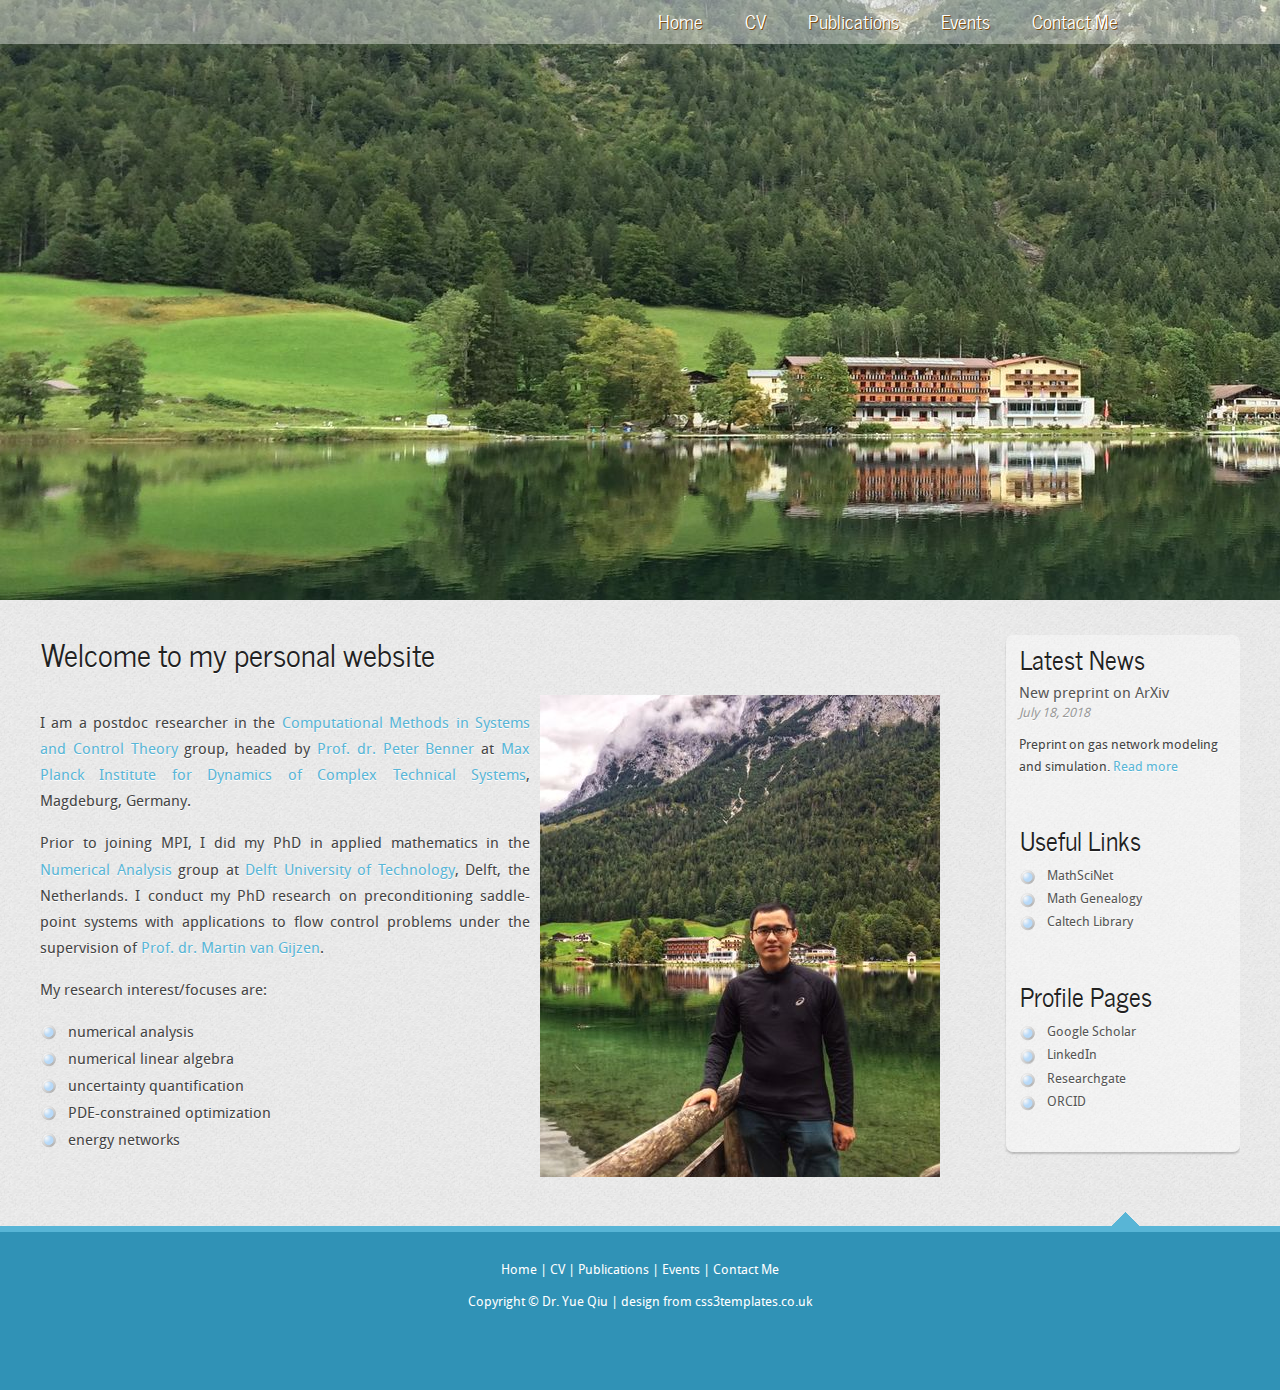
==== index.html @ 1cccb1a2 "update" ====
<!DOCTYPE HTML>
<html>

<!-- begin of header -->
<head>
  <title>Dr. Qiu's Homepage</title>
  <meta name="description" content="website description" />
  <meta name="keywords" content="website keywords, website keywords" />
  <meta http-equiv="content-type" content="text/html; charset=UTF-8" />
  <link rel="stylesheet" type="text/css" href="css/style.css" />
  <!-- modernizr enables HTML5 elements and feature detects -->
  <script type="text/javascript" src="js/modernizr-1.5.min.js"></script>
</head>

<!-- begin of body -->
<body>
  <div id="main">
    <header>
      <nav>
        <div id="menu_container">
          <ul class="sf-menu" id="nav">
            <li><a href="index.html">Home</a></li>
            <li><a href="cv.html">CV</a></li>
            <li><a href="pub.html">Publications</a></li>
            <li><a href="events.html">Events</a></li>
            <li><a href="contact.html">Contact Me</a></li>
          </ul>
        </div>
      </nav>	     
      
 <!-- the floating frame part -->     
	<div id="logo">
        <!--<div id="logo_text">
          <h1><a href="index.html">Dr. Yue Qiu</a></h1>
          <h2>Postdoc researcher of applied mathematics</h2>
        </div> -->
      </div> 
    </header>
    
    <!-- the sidebar -->
    <div id="site_content">
      <div id="sidebar_container">
        <div class="sidebar">
          <h3>Latest News</h3>
          <h4>New preprint on ArXiv</h4>
          <h5>July 18, 2018</h5>
          <p>Preprint on gas network modeling and simulation. <a href="https://arxiv.org/abs/1807.07142">Read more</a></p>
        </div>
        <div class="sidebar">
          <h3>Useful Links</h3>
          <ul>
            <li><a href="https://mathscinet.ams.org/mathscinet/">MathSciNet</a></li>
            <li><a href="https://genealogy.math.ndsu.nodak.edu/">Math Genealogy</a></li>
            <li><a href="https://www.library.caltech.edu/journal-title-abbreviations">Caltech Library</a></li>
          </ul>
        </div>
        <div class="sidebar">
          <h3>Profile Pages</h3>
          <ul>
            <li><a href="https://scholar.google.de/citations?user=QCjHDYQAAAAJ&hl=en">Google Scholar</a></li>
            <li><a href="https://www.linkedin.com/in/yueqiu/">LinkedIn</a></li>
            <li><a href="https://www.researchgate.net/profile/Yue_Qiu5">Researchgate</a></li>
            <li><a href="https://orcid.org/0000-0003-0360-0442">ORCID</a></li>
          </ul>
        </div>
      </div>
      
      <!-- the main body part -->
      <div class="content">
        <h1>Welcome to my personal website</h1>
        <!-- now begin my photo-->
        <p>
        <span class="right"><img src="images/me.jpg" alt=“Yue Qiu“ /></span>

        </p>
        
        <p ALIGN="justify">I am a postdoc researcher in the <a href="http://www.mpi-magdeburg.mpg.de/csc/">Computational Methods in Systems and Control Theory</a> group, headed by <a href="http://www.mpi-magdeburg.mpg.de/person/26532/16319">Prof. dr. Peter Benner</a> at <a href="http://www.mpi-magdeburg.mpg.de/2316/en">Max Planck Institute for Dynamics of Complex Technical Systems</a>, Magdeburg, Germany.</p>
        
        <p ALIGN="justify">Prior to joining MPI, I did my PhD in applied mathematics in the <a href="https://www.tudelft.nl/en/eemcs/the-faculty/departments/applied-mathematics/numerical-analysis/">Numerical Analysis</a> group at <a href="https://www.tudelft.nl/en/">Delft University of Technology</a>, Delft, the Netherlands. I conduct my PhD research on preconditioning saddle-point systems with applications to flow control problems under the supervision of <a href="http://ta.twi.tudelft.nl/nw/users/gijzen/">Prof. dr. Martin van Gijzen</a>. </p>
        

        <p>My research interest/focuses are:</p>
        <ul>
          <li>numerical analysis</li>
          <li>numerical linear algebra</li>
          <li>uncertainty quantification</li>
          <li>PDE-constrained optimization</li>
          <li>energy networks</li>
        </ul>

		
        </div>
    </div>
    <div id="scroll">
      <a title="Scroll to the top" class="top" href="#"><img src="images/top.png" alt="top" /></a>
    </div>
    <footer>
      <!--<p><img src="images/twitter.png" alt="twitter" />&nbsp;<img src="images/facebook.png" alt="facebook" />&nbsp;<img src="images/rss.png" alt="rss" /></p>-->
      <p><a href="index.html">Home</a> | <a href=“cv.html">CV</a> | <a href="pub.html">Publications</a> | <a href="events.html">Events</a> | <a href="contact.html">Contact Me</a></p>
      <p>Copyright &copy; Dr. Yue Qiu | <a href="http://www.css3templates.co.uk">design from css3templates.co.uk</a></p>
    </footer>
  </div>
  <!-- javascript at the bottom for fast page loading -->
  <script type="text/javascript" src="js/jquery.js"></script>
  <script type="text/javascript" src="js/jquery.easing-sooper.js"></script>
  <script type="text/javascript" src="js/jquery.sooperfish.js"></script>
  <script type="text/javascript">
    $(document).ready(function() {
      $('ul.sf-menu').sooperfish();
      $('.top').click(function() {$('html, body').animate({scrollTop:0}, 'fast'); return false;});
    });
  </script>
</body>
</html>
---- css/style.css ----
@font-face { 
  font-family: Droid Sans; 
    src: url('../fonts/DroidSans-webfont.eot'); 
    src: local("Droid Sans"), url('../fonts/DroidSans-webfont.woff'); 
} 

@font-face { 
  font-family: News Cycle; 
    src: url('../fonts/NewsCycle-Regular.eot'); 
    src: local("News Cycle"), url('../fonts/NewsCycle-Regular.ttf'); 
} 

html { 
  height: 100%;
}

* { 
  margin: 0;
  padding: 0;
}

/* tell the browser to render HTML 5 elements as block */
article, aside, figure, footer, header, hgroup, nav, section { 
  display:block;
}

body { 
  font: normal .80em 'Droid Sans', arial, sans-serif;
  background: #F9F9F9;
  color: #444;
}

p { 
  padding: 0 0 16px 0;
  line-height: 1.7em;
}

img { 
  border: 0;
}

h1, h2, h3, h4, h5, h6 { 
  color: #362C20;
  letter-spacing: 0em;
  padding: 0 0 5px 0;
}

h1, h2, h3 { 
  font: normal 140% 'News Cycle', arial;
  margin: 0 0 15px 0;
  padding: 15px 0 5px 0;
  color: #222;
}

h2 { 
  font-size: 160%;
  padding: 9px 0 5px 0;
}

h3 { 
  font-size: 140%;
  padding: 5px 0 0 0;
}

h4, h6 { 
  color: #555;
  padding: 0 0 5px 0;
  font: normal 120% 'Droid Sans', arial, sans-serif;
}

h5, h6 { 
  color: #999;
  font: italic 100% 'Droid Sans', arial;
  padding: 0 0 15px 0;
}

h6 { 
  font: normal 100% 'Droid Sans', arial;
}

a, a:hover { 
  outline: none;
  text-decoration: none;
  color: #58B5D6;
}

a:hover { 
  text-decoration: underline;
}

blockquote { 
  margin: 20px 0; 
  padding: 10px 20px 0 20px;
  border: 1px solid #E5E5DB;
  background: #FFF;
}

ul { 
  margin: 2px 0 22px 17px;
}

ul li { 
  list-style-type: circle;
  margin: 0 0 6px 0; 
  padding: 0 0 4px 5px;
  line-height: 2.5em;
}

ol { 
  margin: 8px 0 22px 20px;
}

ol li { 
  margin: 0 0 11px 0;
}

.left { 
  float: left;
  width: auto;
  margin-right: 10px;
}

.right { 
  float: right; 
  width: auto;
  margin-left: 10px;
}

.center { 
  display: block;
  text-align: center;
  margin: 20px auto;
}

#main, #container, #logo, #site_content, footer { 
  margin-left: auto; 
  margin-right: auto;
}

#main {
  background: #EEEEEE url(../images/light.png);
}


header { 
  background: #444 url(../images/logo.jpg) no-repeat;
  height: 600px;
}

#logo { 
  width: 1000px;
  height: 180px;
  background: transparent;
  color: #888;
  padding: 40px 0 0 0;  
}

#logo #logo_text { 
  width: 330px;
  border-radius: 7px;
  -moz-border-radius: 7px;
  -webkit-border: 7px;
  background: transparent url(../images/menubar.png);
  left: 0;
  padding: 10px 20px 20px 20px;
}

#logo h1, #logo h2 { 
  font: normal 250% 'News Cycle', arial, sans-serif;
  border-bottom: 0;
  text-transform: none;
  margin: 0;
}

#logo_text h1, #logo_text h1 a, #logo_text h1 a:hover { 
  padding: 0;
  color: #3092B6;
  text-decoration: none;
}

#logo_text h1 a .logo_colour { 
  color: #09D4FF;
}

#logo_text a:hover .logo_colour { 
  color: #3092B6;
}

#logo_text h2 { 
  font-size: 140%;
  padding: 0 0 0 0;
  color: #3480FA;
}

nav { 
  height: 44px;
  margin: 0 auto 0 auto;
  color: #fef4e9;
  background: transparent url(../images/menubar.png);
} 

#menu_container { 
  width: 1000px;
  margin: 0 auto 0 auto;
}

#site_content { 
  width: 1200px;
  overflow: hidden;
  margin: 0px auto 0 auto;
  padding: 15px 0 25px 0;
  text-shadow: 0 1px #FFF;
} 

#sidebar_container { 
  float: right;
  width: 234px;
  margin-top: 20px;
  background: transparent url(../images/menubar.png); 
  border-radius: 7px 7px 7px 7px;
  -moz-border-radius: 7px 7px 7px 7px;
  -webkit-border: 7px 7px 7px 7px;  
  -webkit-box-shadow: rgba(0, 0, 0, 0.2) 0px 2px 2px;
  -moz-box-shadow: rgba(0, 0, 0, 0.2) 0px 2px 2px;
  box-shadow: rgba(0, 0, 0, 0.2) 0px 2px 2px;  
}

.sidebar { 
  width: 200px;
  margin: 0 0 16px 0;
  padding: 0 15px 5px 13px;
}
  
.sidebar h3, .content h1 { 
  padding: 0 15px 20px 0;
  font: 200% 'News Cycle', arial, sans-serif;
  text-shadow:  #FFF 0 1px;
  margin: 0 1px;
}

.sidebar h3 { 
  padding: 4px 15px 9px 0;
  font: 200% 'News Cycle', arial, sans-serif;
}

.sidebar ul { 
  margin: 0 0 15px 0;
} 

.sidebar li a, .sidebar li a:hover { 
  color: #555;
  text-decoration: none;
} 

.sidebar li a:hover { 
  text-decoration: underline;
} 

.sidebar_item, .content_item { 
  padding: 15px 0;
}

.content { 
  text-align: left;
  width: 900px;
  margin: 0 0 15px 0;
  float: left;
  font-size: 120%;
  padding: 14px 0 0 0;
}
  
.content ul { 
  margin: 2px 0 22px 0px;
}

.content ul li, .sidebar ul li { 
  list-style-type: none;
  background: url(../images/bullet.png) no-repeat;
  margin: 0 0 0 0; 
  padding: 0 0 4px 28px;
  line-height: 1.5em;
}

footer { 
  font: 100% 'Droid Sans', arial, sans-serif;
  height: 125px;
  padding: 28px 0 5px 0;
  text-align: center; 
  background: #3092B6;
  color: #FFF;
  margin: 0;
  border-top: 6px solid #58B5D6;
}

footer p { 
  line-height: 1.7em;
  padding: 0 0 10px 0;
}

footer a { 
  color: #FFF;
  text-decoration: none;
}

footer a:hover { 
  color: #FFF;
  text-decoration: underline;
}

.form_settings { 
  margin: 15px 0 0 0;
}

.form_settings p { 
  padding: 0 0 4px 0;
}

.form_settings span { 
  float: left; 
  width: 200px; 
  text-align: left;
}
  
.form_settings input, .form_settings textarea { 
  padding: 5px; 
  width: 299px; 
  font: 100% 'Droid Sans', arial; 
  border: 1px solid #E5E5DB; 
  background: #FFF; 
  color: #47433F;
  border-radius: 7px 7px 7px 7px;
  -moz-border-radius: 7px 7px 7px 7px;
  -webkit-border: 7px 7px 7px 7px;  
}
  
.form_settings .submit { 
  font: 100% 'Droid Sans', arial; 
  border: 0; 
  width: 99px; 
  margin: 0 0 0 212px; 
  height: 33px;
  padding: 2px 0 3px 0;
  cursor: pointer; 
  background: #3092B6;
  color: #FFF;
  border-radius: 7px 7px 7px 7px;
  -moz-border-radius: 7px 7px 7px 7px;
  -webkit-border: 7px 7px 7px 7px;  
}

.form_settings textarea, .form_settings select { 
  font: 100% 'Droid Sans', arial; 
  width: 299px;
}

.form_settings select { 
  width: 310px;
}

.form_settings .checkbox { 
  margin: 4px 0; 
  padding: 0; 
  width: 14px;
  border: 0;
  background: none;
}

.separator { 
  width: 100%;
  height: 0;
  border-top: 1px solid #D9D5CF;
  border-bottom: 1px solid #FFF;
  margin: 0 0 20px 0;
}
  
table { 
  margin: 10px 0 30px 0;
}

table tr th, table tr td { 
  background: #555;
  color: #FFF;
  padding: 7px 4px;
  text-align: left;
  text-shadow: none;
}
  
table tr td { 
  background: #DDD;
  color: #47433F;
  border-top: 1px solid #FFF;
}

/* scroll to top */
#scroll { 
  position: relative; 
  width: 1000px;
  margin: 0 auto;
  bottom: 15px; 
  right: 0;
  background: red;
  padding: 0;
}
  
#scroll a { 
  float: right;
  margin: 0 0 0 0; 
  padding: 0 0 0 0;
}
  
#scroll a img { 
  float: right;
  padding: 0 0 0 0;
  margin: 0;
}





/**
Stylesheet for SooperFish by www.SooperThemes.com
Author: Jurriaan Roelofs
**/

/* Configuration of menu width */
html body ul.sf-menu ul,html body ul.sf-menu ul li { 
  width: 220px;
}

html body ul.sf-menu ul ul { 
  margin: 0 0 0 220px;
}

/* Framework for proper showing/hiding/positioning */
ul.sf-menu,ul.sf-menu * { 
  margin: 0;
  padding: 0;
}

ul.sf-menu { 
  display: block;
  position: relative;
}
  
ul.sf-menu li { 
  display: block;
  list-style: none;
  float: left;
  position: relative;
}
  
ul.sf-menu li:hover { 
  visibility: inherit; /* fixes IE7 'sticky bug' */ 
}

ul.sf-menu a { 
  display: block;
  position: relative;
}
  
ul.sf-menu ul { 
  position: absolute;
  left: 0;
  width: 150px; 
  top: auto;
  left: -999999px;
}
  
ul.sf-menu ul a { 
  zoom: 1; /* IE6/7 fix */ 
}

ul.sf-menu ul li { 
  float: left; /* Must always be floated otherwise there will be a rogue 1px margin-bottom in IE6/7 */
  width: 150px;
}
  
ul.sf-menu ul ul { 
  top: 0;
  margin: 0 0 0 150px;
}

ul.sf-menu li:hover ul,ul.sf-menu li:focus ul,ul.sf-menu li.sf-hover ul, 
ul.sf-menu ul li:hover ul,ul.sf-menu ul li:focus ul,ul.sf-menu ul li.sf-hover ul,
ul.sf-menu ul ul li:hover ul,ul.sf-menu ul ul li:focus ul,ul.sf-menu ul ul li.sf-hover ul,
ul.sf-menu ul ul ul li:hover ul,ul.sf-menu ul ul ul li:focus ul,ul.sf-menu ul ul ul li.sf-hover ul { 
  left: auto;
}
  
ul.sf-menu li:hover ul ul,ul.sf-menu li:focus ul ul,ul.sf-menu li.sf-hover ul ul,
ul.sf-menu ul li:hover ul ul,ul.sf-menu ul li:focus ul ul,ul.sf-menu ul li.sf-hover ul ul,
ul.sf-menu ul ul li:hover ul ul,ul.sf-menu ul ul li:focus ul ul,ul.sf-menu ul ul li.sf-hover ul ul,
ul.sf-menu ul ul ul li:hover ul ul,ul.sf-menu ul ul ul li:focus ul ul,ul.sf-menu ul ul ul li.sf-hover ul ul { 
  left: -999999px;
}

/* autoArrows CSS */
span.sf-arrow { 
  width: 7px;
  height: 7px;
  position: absolute;
  top: 20px;
  right: 5px;
  display: block;
  background: url(../images/arrows-white.png) no-repeat 0 0;
  overflow: hidden; /* making sure IE6 doesn't overflow and expand the box */
  font-size: 1px;
}

ul ul span.sf-arrow { 
  right: 10;
  top: 20px;
  background-position: 0 100%;
}

/* Theming the menu */
ul#nav { 
  float: right;
}

ul#nav ul { 
  background: #58B5D6;
  margin-top: 5px;
  padding-bottom: 15px;
}

ul#nav li a { 
  padding:5px 20px 6px 20px;
  font: 150% 'News Cycle', arial, sans-serif;
  text-shadow: 1px 1px #7E4D0E;
  text-decoration: none;
  color:#FFF;
  margin-right: 2px;
}

ul#nav li a:hover,ul#nav li a:focus { 
  color: #FFF;
  text-decoration: underline;
}
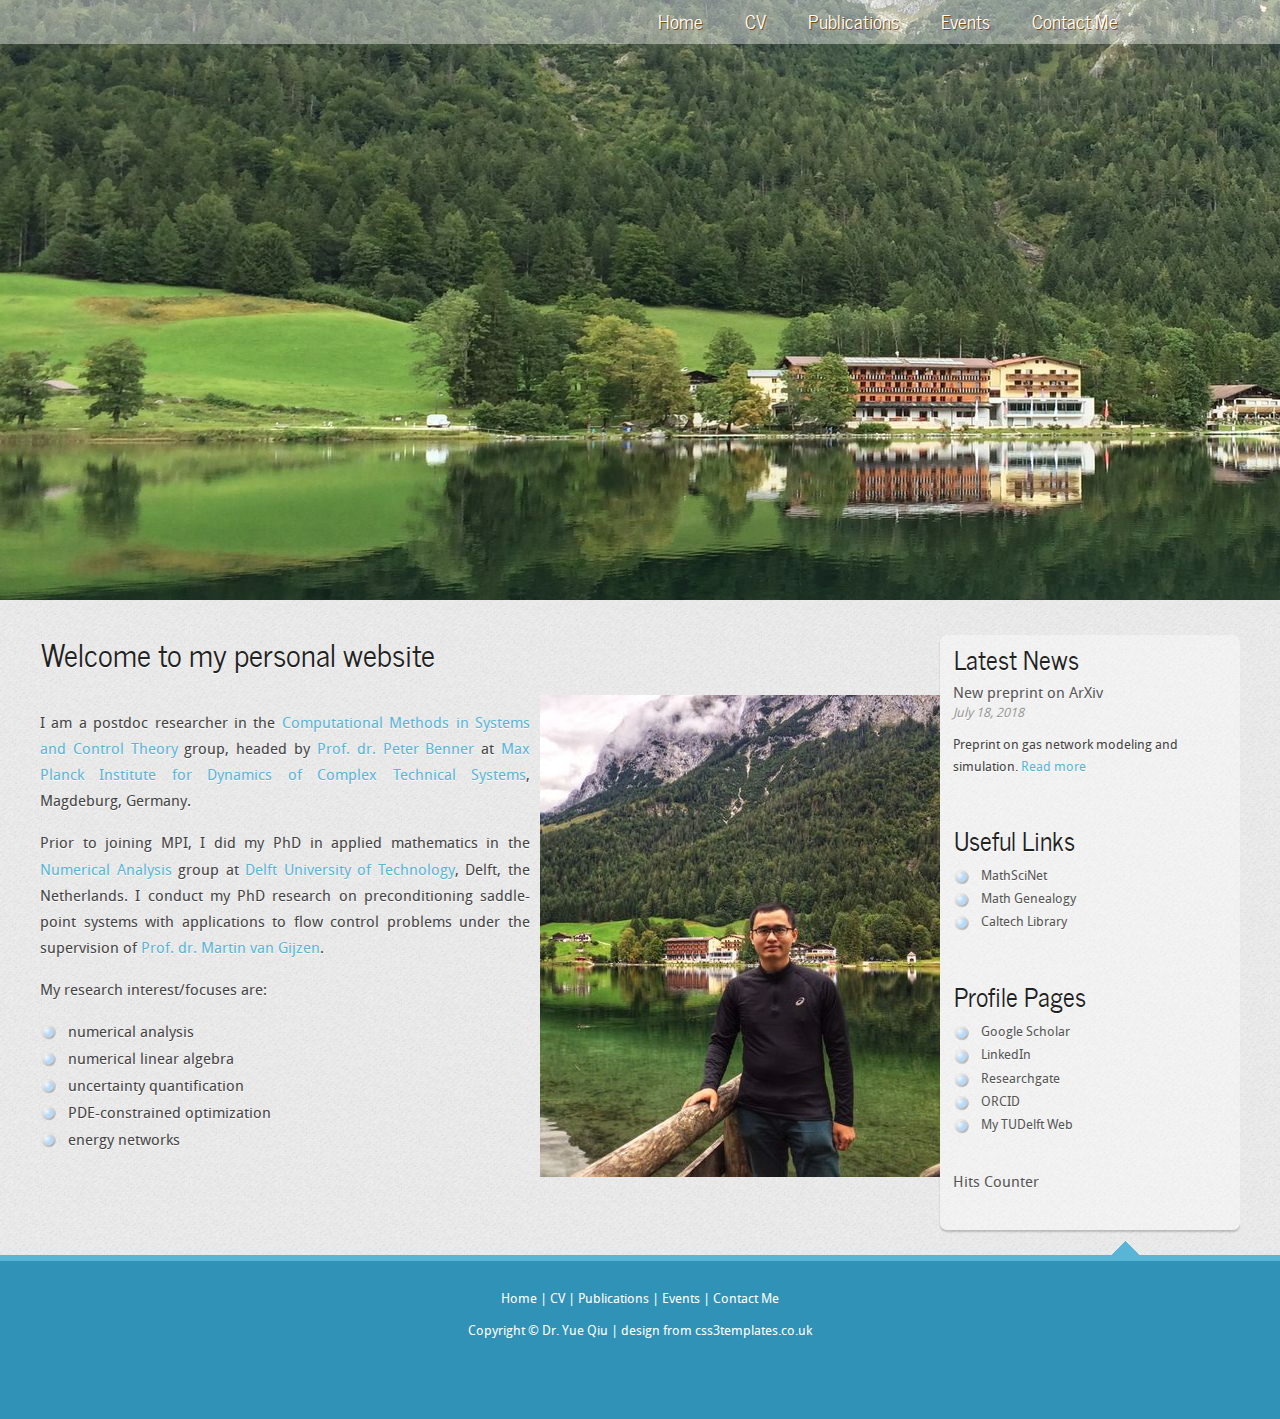
==== commit 9a5f5f71: "update" ====
--- a/index.html
+++ b/index.html
@@ -61,7 +61,17 @@
             <li><a href="https://www.linkedin.com/in/yueqiu/">LinkedIn</a></li>
             <li><a href="https://www.researchgate.net/profile/Yue_Qiu5">Researchgate</a></li>
             <li><a href="https://orcid.org/0000-0003-0360-0442">ORCID</a></li>
+            <li><a href="http://ta.twi.tudelft.nl/nw/users/yueqiu/index.html">My TUDelft Web</a></li>
           </ul>
+          </div>
+          <div class="sidebar">
+          <h4>Hits Counter</h4>
+            <!-- BEGIN: Powered by Supercounters.com -->
+                <center><script type="text/javascript" src="//widget.supercounters.com/ssl/flag.js"></script><script type="text/javascript">sc_flag(1510854,"FFFFFF","000000","cccccc",3,12,0,0)</script><br><noscript><a href="http://www.supercounters.com/flagcounter">Free Flag Counter</a></noscript>
+                </center>
+            <!-- END: Powered by Supercounters.com -->
+
+
         </div>
       </div>
       
--- a/css/style.css
+++ b/css/style.css
@@ -214,7 +214,7 @@
 
 #sidebar_container { 
   float: right;
-  width: 234px;
+  width: 300px;
   margin-top: 20px;
   background: transparent url(../images/menubar.png); 
   border-radius: 7px 7px 7px 7px;
@@ -226,7 +226,7 @@
 }
 
 .sidebar { 
-  width: 200px;
+  width: 280px;
   margin: 0 0 16px 0;
   padding: 0 15px 5px 13px;
 }
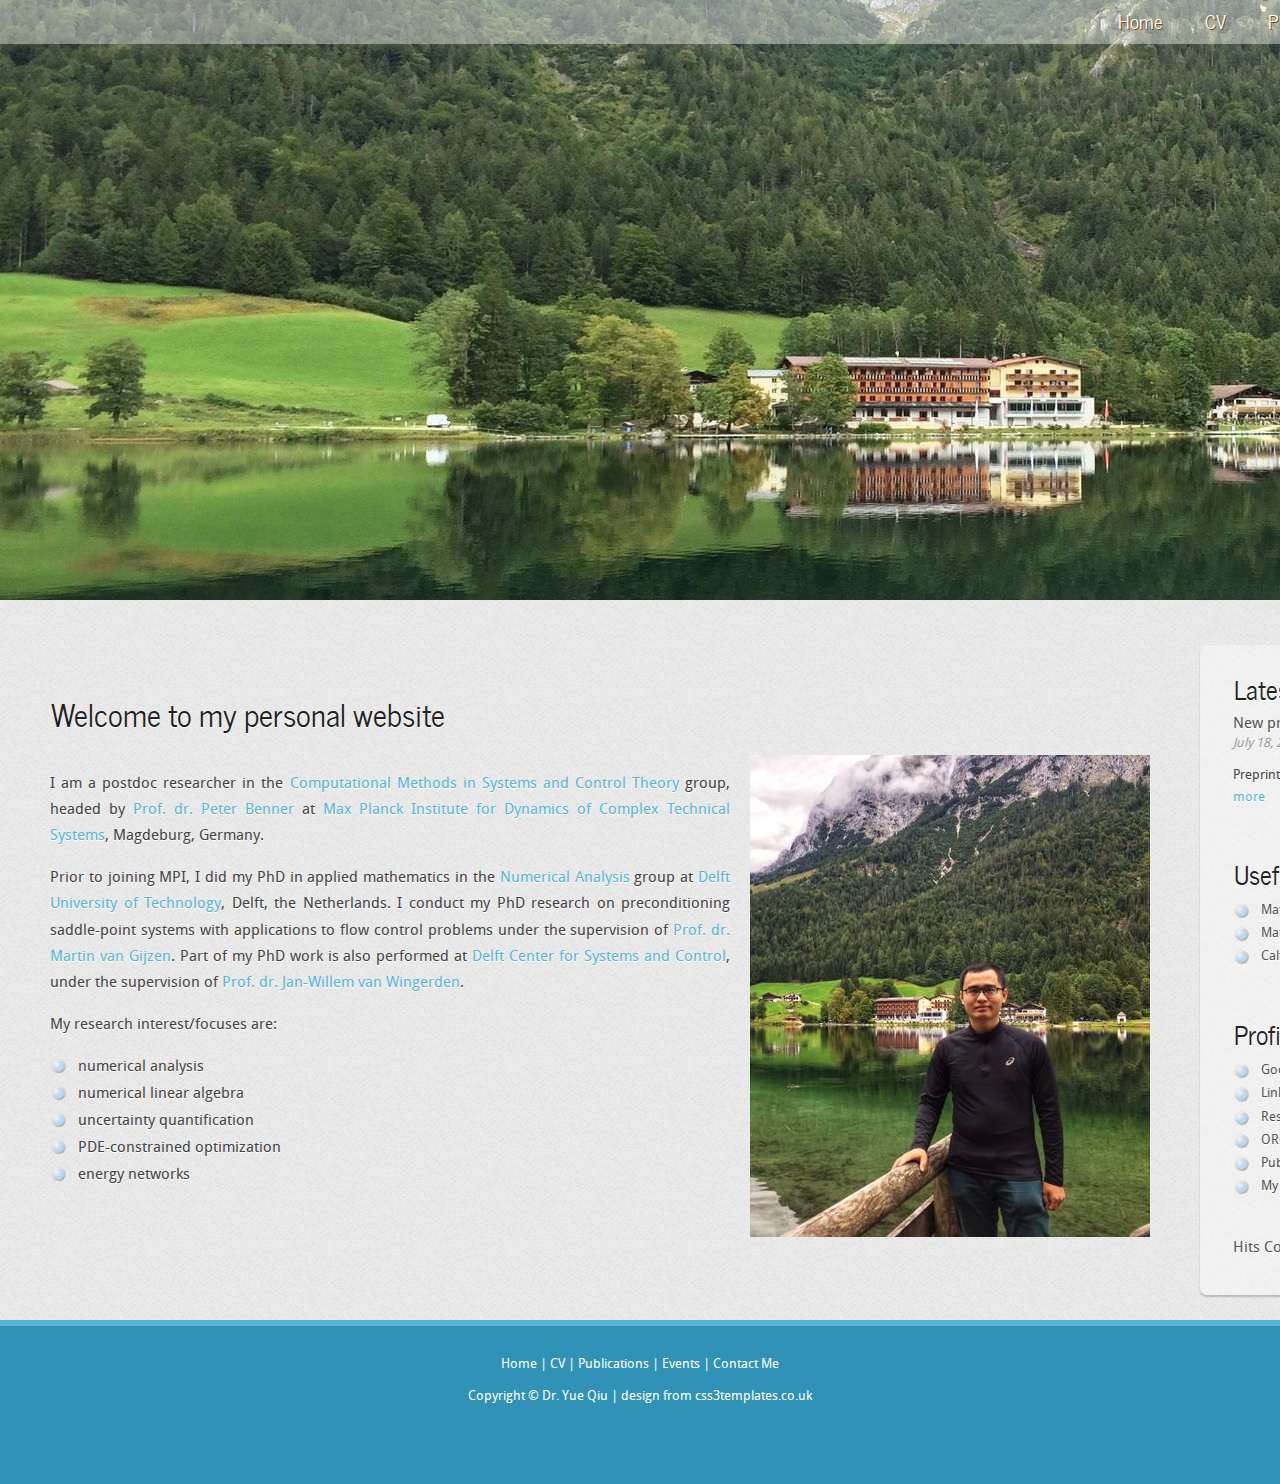
==== commit 09b5eef4: "update" ====
--- a/index.html
+++ b/index.html
@@ -61,6 +61,7 @@
             <li><a href="https://www.linkedin.com/in/yueqiu/">LinkedIn</a></li>
             <li><a href="https://www.researchgate.net/profile/Yue_Qiu5">Researchgate</a></li>
             <li><a href="https://orcid.org/0000-0003-0360-0442">ORCID</a></li>
+			<li><a href="https://publons.com/a/1381563/">Publons</a></li>
             <li><a href="http://ta.twi.tudelft.nl/nw/users/yueqiu/index.html">My TUDelft Web</a></li>
           </ul>
           </div>
@@ -86,7 +87,8 @@
         
         <p ALIGN="justify">I am a postdoc researcher in the <a href="http://www.mpi-magdeburg.mpg.de/csc/">Computational Methods in Systems and Control Theory</a> group, headed by <a href="http://www.mpi-magdeburg.mpg.de/person/26532/16319">Prof. dr. Peter Benner</a> at <a href="http://www.mpi-magdeburg.mpg.de/2316/en">Max Planck Institute for Dynamics of Complex Technical Systems</a>, Magdeburg, Germany.</p>
         
-        <p ALIGN="justify">Prior to joining MPI, I did my PhD in applied mathematics in the <a href="https://www.tudelft.nl/en/eemcs/the-faculty/departments/applied-mathematics/numerical-analysis/">Numerical Analysis</a> group at <a href="https://www.tudelft.nl/en/">Delft University of Technology</a>, Delft, the Netherlands. I conduct my PhD research on preconditioning saddle-point systems with applications to flow control problems under the supervision of <a href="http://ta.twi.tudelft.nl/nw/users/gijzen/">Prof. dr. Martin van Gijzen</a>. </p>
+        <p ALIGN="justify">Prior to joining MPI, I did my PhD in applied mathematics in the <a href="https://www.tudelft.nl/en/eemcs/the-faculty/departments/applied-mathematics/numerical-analysis/">Numerical Analysis</a> group at <a href="https://www.tudelft.nl/en/">Delft University of Technology</a>, Delft, the Netherlands. I conduct my PhD research on preconditioning saddle-point systems with applications to flow control problems under the supervision of <a
+            href="http://ta.twi.tudelft.nl/nw/users/gijzen/">Prof. dr. Martin van Gijzen</a>. Part of my PhD work is also performed at <a href="https://www.tudelft.nl/en/3me/departments/delft-center-for-systems-and-control/">Delft Center for Systems and Control</a>, under the supervision of <a href="http://www.dcsc.tudelft.nl/~jwvanwingerden/index.shtml">Prof. dr. Jan-Willem van Wingerden</a>.</p>
         
 
         <p>My research interest/focuses are:</p>
--- a/css/style.css
+++ b/css/style.css
@@ -117,13 +117,13 @@
 .left { 
   float: left;
   width: auto;
-  margin-right: 10px;
+  margin-right: 20px;
 }
 
 .right { 
   float: right; 
   width: auto;
-  margin-left: 10px;
+  margin-left: 20px;
 }
 
 .center { 
@@ -143,12 +143,12 @@
 
 
 header { 
-  background: #444 url(../images/logo.jpg) no-repeat;
+  background: #444 url(../images/logo.jpg) repeat /*no-repeat*/;
   height: 600px;
 }
 
 #logo { 
-  width: 1000px;
+  width: 1600px;
   height: 180px;
   background: transparent;
   color: #888;
@@ -200,21 +200,21 @@
 } 
 
 #menu_container { 
-  width: 1000px;
+  width: 1600px;
   margin: 0 auto 0 auto;
 }
 
 #site_content { 
-  width: 1200px;
+  width: 1600px;
   overflow: hidden;
-  margin: 0px auto 0 auto;
+  margin: 10px auto 0 auto;
   padding: 15px 0 25px 0;
   text-shadow: 0 1px #FFF;
 } 
 
 #sidebar_container { 
   float: right;
-  width: 300px;
+  width: 400px;
   margin-top: 20px;
   background: transparent url(../images/menubar.png); 
   border-radius: 7px 7px 7px 7px;
@@ -226,8 +226,8 @@
 }
 
 .sidebar { 
-  width: 280px;
-  margin: 0 0 16px 0;
+  width: 350px;
+  margin: 20px 0 16px 20px;
   padding: 0 15px 5px 13px;
 }
   
@@ -262,8 +262,8 @@
 
 .content { 
   text-align: left;
-  width: 900px;
-  margin: 0 0 15px 0;
+  width: 1100px;
+  margin: 50px 0 15px 50px;
   float: left;
   font-size: 120%;
   padding: 14px 0 0 0;
@@ -394,7 +394,7 @@
 /* scroll to top */
 #scroll { 
   position: relative; 
-  width: 1000px;
+  width: 1600px;
   margin: 0 auto;
   bottom: 15px; 
   right: 0;
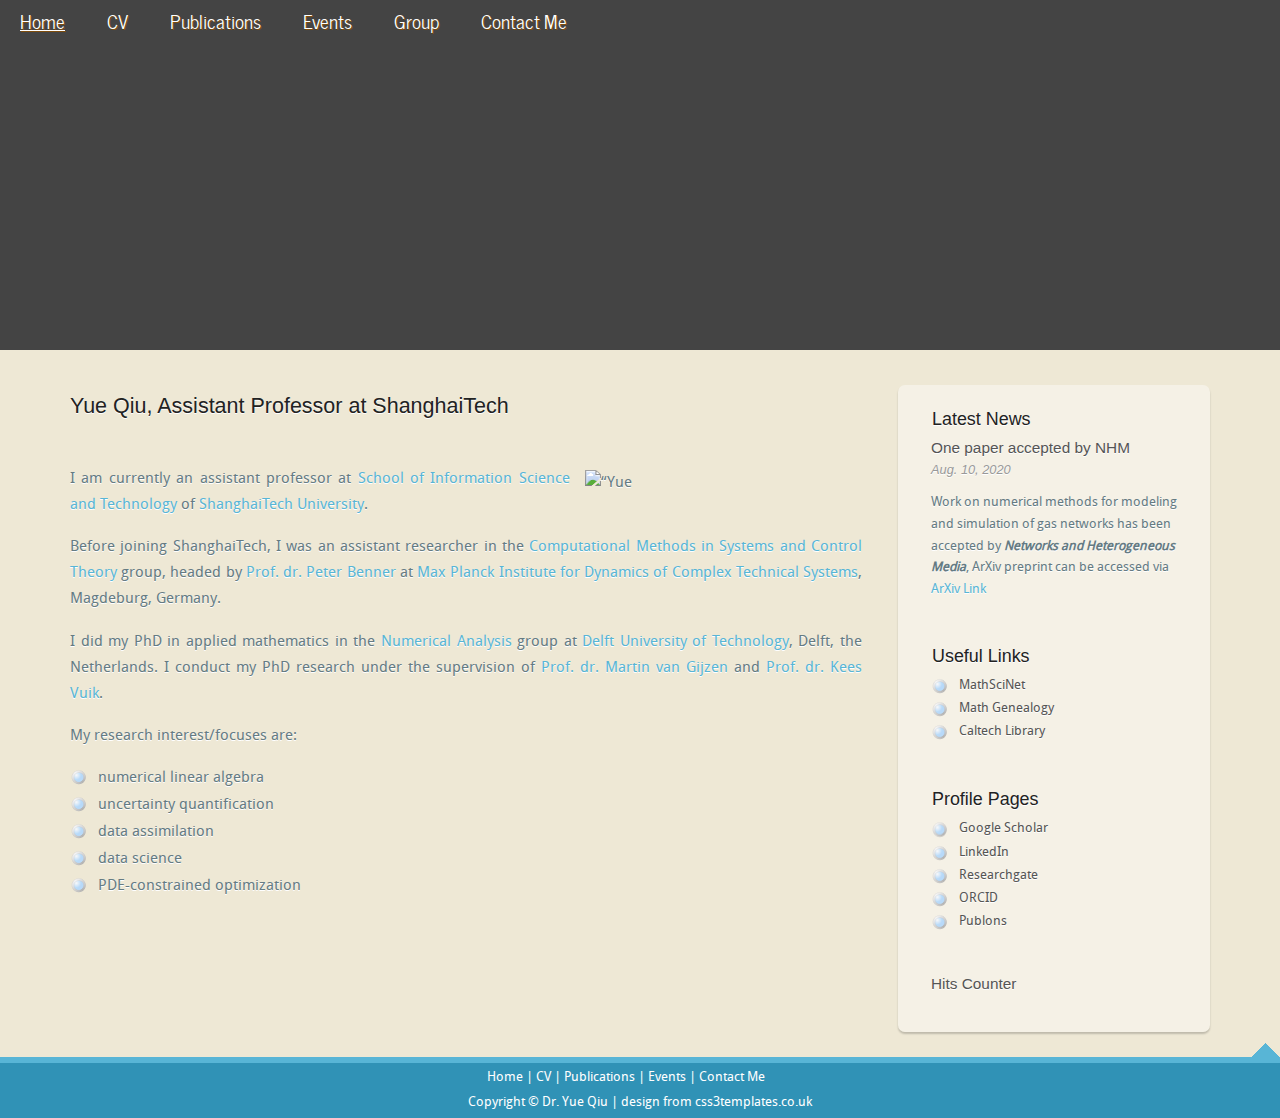
==== commit 18760574: "update" ====
--- a/index.html
+++ b/index.html
@@ -23,6 +23,7 @@
             <li><a href="cv.html">CV</a></li>
             <li><a href="pub.html">Publications</a></li>
             <li><a href="events.html">Events</a></li>
+            <li><a href="group.html">Group</a></li>
             <li><a href="contact.html">Contact Me</a></li>
           </ul>
         </div>
@@ -32,19 +33,19 @@
 	<div id="logo">
         <!--<div id="logo_text">
           <h1><a href="index.html">Dr. Yue Qiu</a></h1>
-          <h2>Postdoc researcher of applied mathematics</h2>
+          <h2>Assistant Professor at ShanghaiTech</h2>
         </div> -->
       </div> 
     </header>
     
     <!-- the sidebar -->
-    <div id="site_content">
+    <div id="site_content" >
       <div id="sidebar_container">
-        <div class="sidebar">
+        <div class="sidebar" >
           <h3>Latest News</h3>
-          <h4>New preprint on ArXiv</h4>
-          <h5>July 18, 2018</h5>
-          <p>Preprint on gas network modeling and simulation. <a href="https://arxiv.org/abs/1807.07142">Read more</a></p>
+          <h4>One paper accepted by NHM</h4>
+          <h5>Aug. 10, 2020</h5>
+          <p>Work on numerical methods for modeling and simulation of gas networks has been accepted by <i><b>Networks and Heterogeneous Media</i></b>, ArXiv preprint can be accessed via <a href='https://arxiv.org/abs/1807.07142'>ArXiv Link</a></p>
         </div>
         <div class="sidebar">
           <h3>Useful Links</h3>
@@ -61,43 +62,47 @@
             <li><a href="https://www.linkedin.com/in/yueqiu/">LinkedIn</a></li>
             <li><a href="https://www.researchgate.net/profile/Yue_Qiu5">Researchgate</a></li>
             <li><a href="https://orcid.org/0000-0003-0360-0442">ORCID</a></li>
-			<li><a href="https://publons.com/a/1381563/">Publons</a></li>
-            <li><a href="http://ta.twi.tudelft.nl/nw/users/yueqiu/index.html">My TUDelft Web</a></li>
+			<li><a href="https://publons.com/a/1381563/">Publons</a></li> 
           </ul>
           </div>
           <div class="sidebar">
           <h4>Hits Counter</h4>
             <!-- BEGIN: Powered by Supercounters.com -->
-                <center><script type="text/javascript" src="//widget.supercounters.com/ssl/flag.js"></script><script type="text/javascript">sc_flag(1510854,"FFFFFF","000000","cccccc",3,12,0,0)</script><br><noscript><a href="http://www.supercounters.com/flagcounter">Free Flag Counter</a></noscript>
-                </center>
-            <!-- END: Powered by Supercounters.com -->
-
-
+<center><script type="text/javascript" src="//widget.supercounters.com/ssl/flag.js"></script><script type="text/javascript">sc_flag(1512753,"FFFFFF","000000","cccccc",2,10,0,0)</script><br><noscript><a href="http://www.supercounters.com/flagcounter">Free Flag Counter</a></noscript>
+</center>
+<!-- END: Powered by Supercounters.com -->
         </div>
       </div>
       
       <!-- the main body part -->
-      <div class="content">
-        <h1>Welcome to my personal website</h1>
+      <div class="content" style="margin-top:0px">
+        <h3>Yue Qiu, Assistant Professor at ShanghaiTech</h3>
         <!-- now begin my photo-->
+        <p></p>
+        
         <p>
-        <span class="right"><img src="images/me.jpg" alt=“Yue Qiu“ /></span>
-
+        <span class="right"><img src="images/yueqiu_2.png" style="margin-top:20px" alt=“Yue Qiu“ /></span>
         </p>
         
-        <p ALIGN="justify">I am a postdoc researcher in the <a href="http://www.mpi-magdeburg.mpg.de/csc/">Computational Methods in Systems and Control Theory</a> group, headed by <a href="http://www.mpi-magdeburg.mpg.de/person/26532/16319">Prof. dr. Peter Benner</a> at <a href="http://www.mpi-magdeburg.mpg.de/2316/en">Max Planck Institute for Dynamics of Complex Technical Systems</a>, Magdeburg, Germany.</p>
+        <p align = 'justify'> 
+        I am currently an assistant professor at <a href='https://sist.shanghaitech.edu.cn/sist_en/'>School of Information Science and Technology</a> of <a href='https://www.shanghaitech.edu.cn/eng/'>ShanghaiTech University</a>. </p>
         
-        <p ALIGN="justify">Prior to joining MPI, I did my PhD in applied mathematics in the <a href="https://www.tudelft.nl/en/eemcs/the-faculty/departments/applied-mathematics/numerical-analysis/">Numerical Analysis</a> group at <a href="https://www.tudelft.nl/en/">Delft University of Technology</a>, Delft, the Netherlands. I conduct my PhD research on preconditioning saddle-point systems with applications to flow control problems under the supervision of <a
-            href="http://ta.twi.tudelft.nl/nw/users/gijzen/">Prof. dr. Martin van Gijzen</a>. Part of my PhD work is also performed at <a href="https://www.tudelft.nl/en/3me/departments/delft-center-for-systems-and-control/">Delft Center for Systems and Control</a>, under the supervision of <a href="http://www.dcsc.tudelft.nl/~jwvanwingerden/index.shtml">Prof. dr. Jan-Willem van Wingerden</a>.</p>
+        <p align = 'justify'> 
+        Before joining ShanghaiTech, I was an assistant researcher in the <a href="http://www.mpi-magdeburg.mpg.de/csc/">Computational Methods in Systems and Control Theory</a> group, headed by <a href="http://www.mpi-magdeburg.mpg.de/person/26532/16319">Prof. dr. Peter Benner</a> at <a href="http://www.mpi-magdeburg.mpg.de/2316/en">Max Planck Institute for Dynamics of Complex Technical Systems</a>, Magdeburg, Germany.</p>
+        
+        
+        
+        <p ALIGN="justify">I did my PhD in applied mathematics in the <a href="https://www.tudelft.nl/en/eemcs/the-faculty/departments/applied-mathematics/numerical-analysis/">Numerical Analysis</a> group at <a href="https://www.tudelft.nl/en/">Delft University of Technology</a>, Delft, the Netherlands. I conduct my PhD research under the supervision of <a
+           href="http://ta.twi.tudelft.nl/nw/users/gijzen/">Prof. dr. Martin van Gijzen</a> and <a href='http://ta.twi.tudelft.nl/users/vuik/Welcome.html'>Prof. dr. Kees Vuik</a>.</p>
         
 
         <p>My research interest/focuses are:</p>
         <ul>
-          <li>numerical analysis</li>
           <li>numerical linear algebra</li>
           <li>uncertainty quantification</li>
+          <li>data assimilation </li>
+          <li>data science</li>
           <li>PDE-constrained optimization</li>
-          <li>energy networks</li>
         </ul>
 
 		
--- a/css/style.css
+++ b/css/style.css
@@ -10,6 +10,12 @@
     src: local("News Cycle"), url('../fonts/NewsCycle-Regular.ttf'); 
 } 
 
+@font-face { 
+  font-family: DejaVuSana Mono; 
+    src: url('../fonts/DejaVuSansMono.ttf'); 
+    src: local("DejaVuSana Mono"), url('../fonts/DejaVuSansMono.ttf'); 
+}
+
 html { 
   height: 100%;
 }
@@ -26,8 +32,10 @@
 
 body { 
   font: normal .80em 'Droid Sans', arial, sans-serif;
-  background: #F9F9F9;
-  color: #444;
+  /**background: #F9F9F9;
+  color: #444; **/
+  background: #EEE8D5;
+  color: #657B83; 
 }
 
 p { 
@@ -37,6 +45,7 @@
 
 img { 
   border: 0;
+  width: 100%;
 }
 
 h1, h2, h3, h4, h5, h6 { 
@@ -46,7 +55,7 @@
 }
 
 h1, h2, h3 { 
-  font: normal 140% 'News Cycle', arial;
+  font: normal 140% 'DejaVuSana Mono', arial, sans-serif;
   margin: 0 0 15px 0;
   padding: 15px 0 5px 0;
   color: #222;
@@ -65,17 +74,17 @@
 h4, h6 { 
   color: #555;
   padding: 0 0 5px 0;
-  font: normal 120% 'Droid Sans', arial, sans-serif;
+  font: normal 120% 'DejaVuSana Mono', arial, sans-serif;
 }
 
 h5, h6 { 
   color: #999;
-  font: italic 100% 'Droid Sans', arial;
+  font: italic 100% 'DejaVuSana Mono', arial;
   padding: 0 0 15px 0;
 }
 
 h6 { 
-  font: normal 100% 'Droid Sans', arial;
+  font: normal 100% 'DejaVuSana Mono', arial;
 }
 
 a, a:hover { 
@@ -122,8 +131,8 @@
 
 .right { 
   float: right; 
-  width: auto;
-  margin-left: 20px;
+  width: 35%;
+  margin-left: 15px;
 }
 
 .center { 
@@ -138,17 +147,20 @@
 }
 
 #main {
-  background: #EEEEEE url(../images/light.png);
-}
-
-
-header { 
-  background: #444 url(../images/logo.jpg) repeat /*no-repeat*/;
-  height: 600px;
+  background: #EEE8D5 url(../images/trans_1.png);
+  width:100%;
+}
+
+
+header {
+background: #444 url(../images/logo_back_2.jpg) repeat bottom;
+background-size: auto 100%;
+background-position-y: 44px;
+height: 350px;
 }
 
 #logo { 
-  width: 1600px;
+  width: 100%;
   height: 180px;
   background: transparent;
   color: #888;
@@ -196,26 +208,27 @@
   height: 44px;
   margin: 0 auto 0 auto;
   color: #fef4e9;
-  background: transparent url(../images/menubar.png);
 } 
 
 #menu_container { 
-  width: 1600px;
+  width: 100%;
   margin: 0 auto 0 auto;
 }
 
 #site_content { 
-  width: 1600px;
+  width: 100%;
   overflow: hidden;
   margin: 10px auto 0 auto;
   padding: 15px 0 25px 0;
   text-shadow: 0 1px #FFF;
+  max-width:1200px;
 } 
 
 #sidebar_container { 
   float: right;
-  width: 400px;
+  width: 26%;
   margin-top: 20px;
+  margin: 10px 30px 0 auto;
   background: transparent url(../images/menubar.png); 
   border-radius: 7px 7px 7px 7px;
   -moz-border-radius: 7px 7px 7px 7px;
@@ -226,21 +239,21 @@
 }
 
 .sidebar { 
-  width: 350px;
   margin: 20px 0 16px 20px;
   padding: 0 15px 5px 13px;
+  box-sizing: border-box;
 }
   
 .sidebar h3, .content h1 { 
   padding: 0 15px 20px 0;
-  font: 200% 'News Cycle', arial, sans-serif;
+  font: 140% 'DejaVuSana Mono', arial, sans-serif;
   text-shadow:  #FFF 0 1px;
   margin: 0 1px;
 }
 
 .sidebar h3 { 
   padding: 4px 15px 9px 0;
-  font: 200% 'News Cycle', arial, sans-serif;
+  font: 140% 'DejaVuSana Mono', arial, sans-serif;
 }
 
 .sidebar ul { 
@@ -262,8 +275,8 @@
 
 .content { 
   text-align: left;
-  width: 1100px;
-  margin: 50px 0 15px 50px;
+  width: 66%;
+  margin: 40px 0 15px 30px;
   float: left;
   font-size: 120%;
   padding: 14px 0 0 0;
@@ -283,8 +296,8 @@
 
 footer { 
   font: 100% 'Droid Sans', arial, sans-serif;
-  height: 125px;
-  padding: 28px 0 5px 0;
+  height: 45px;
+  padding: 5px 0 5px 0;
   text-align: center; 
   background: #3092B6;
   color: #FFF;
@@ -293,8 +306,8 @@
 }
 
 footer p { 
-  line-height: 1.7em;
-  padding: 0 0 10px 0;
+  line-height: 1.5em;
+  padding: 0 0 5px 0;
 }
 
 footer a { 
@@ -394,7 +407,7 @@
 /* scroll to top */
 #scroll { 
   position: relative; 
-  width: 1600px;
+  width: 100%;
   margin: 0 auto;
   bottom: 15px; 
   right: 0;
@@ -516,7 +529,7 @@
 
 /* Theming the menu */
 ul#nav { 
-  float: right;
+  float: left;
 }
 
 ul#nav ul { 
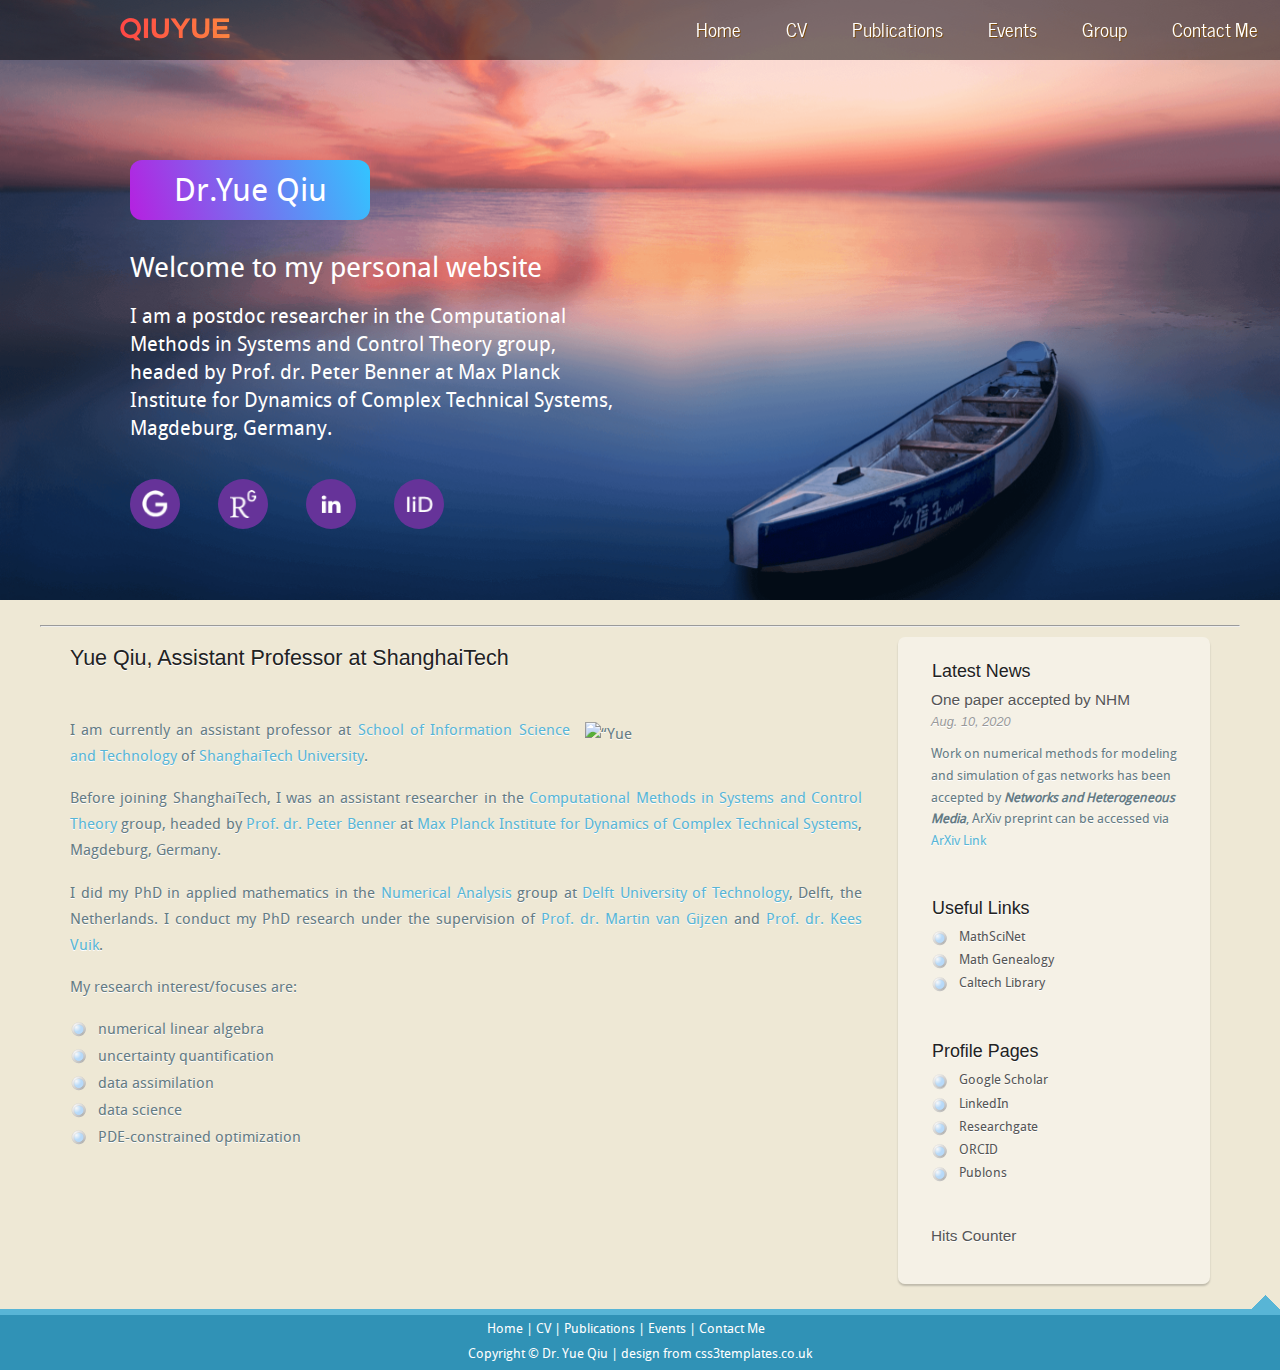
==== commit 19caf7b7: "feat: 公共样式、index页面头部" ====
--- a/index.html
+++ b/index.html
@@ -1,21 +1,21 @@
 <!DOCTYPE HTML>
 <html>
 
-<!-- begin of header -->
 <head>
   <title>Dr. Qiu's Homepage</title>
   <meta name="description" content="website description" />
   <meta name="keywords" content="website keywords, website keywords" />
   <meta http-equiv="content-type" content="text/html; charset=UTF-8" />
   <link rel="stylesheet" type="text/css" href="css/style.css" />
-  <!-- modernizr enables HTML5 elements and feature detects -->
+  <link rel="stylesheet" type="text/css" href="css/header.css" />
+  <link rel="stylesheet" type="text/css" href="css/index.css" />
   <script type="text/javascript" src="js/modernizr-1.5.min.js"></script>
 </head>
 
-<!-- begin of body -->
 <body>
-  <div id="main">
+  <div id="main" class="home-page-index">
     <header>
+      <img src="./images/top-header-bg.png" class="top-header-bg" />
       <nav>
         <div id="menu_container">
           <ul class="sf-menu" id="nav">
@@ -27,25 +27,44 @@
             <li><a href="contact.html">Contact Me</a></li>
           </ul>
         </div>
-      </nav>	     
-      
- <!-- the floating frame part -->     
-	<div id="logo">
-        <!--<div id="logo_text">
-          <h1><a href="index.html">Dr. Yue Qiu</a></h1>
-          <h2>Assistant Professor at ShanghaiTech</h2>
-        </div> -->
-      </div> 
+      </nav>
+      <div class="info">
+        <p class="owner">Dr.Yue Qiu</p>
+        <p class="welcome-tip">Welcome to my personal website</p>
+        <p class="profile">I am a postdoc researcher in the Computational Methods in Systems and Control Theory group,
+          headed by Prof.
+          dr. Peter Benner at Max Planck Institute for Dynamics of Complex Technical Systems, Magdeburg, Germany.</p>
+        <div class="profile-pages">
+          <a class="profile-pages-item" href="https://scholar.google.de/citations?user=QCjHDYQAAAAJ&hl=en"
+            title="Google Scholar" target="blank">
+            <img src="./images/g.png" style="width:26px" />
+          </a>
+          <a class="profile-pages-item" href="https://www.researchgate.net/profile/Yue_Qiu5" target="blank"
+            title="Researchgate">
+            <img src="./images/rg.png" style="width:27px" />
+          </a>
+          <a class="profile-pages-item" href="https://www.linkedin.com/in/yueqiu/" target="blank" title="LinkedIn">
+            <img src="./images/in.png" style="width:20px" />
+          </a>
+          <a class="profile-pages-item" href="https://orcid.org/0000-0003-0360-0442" target="blank" title="ORCID">
+            <img src="./images/Iid.png" style="width:27px" />
+          </a>
+
+        </div>
+      </div>
     </header>
-    
+
     <!-- the sidebar -->
-    <div id="site_content" >
+    <div id="site_content">
+      <hr />
       <div id="sidebar_container">
-        <div class="sidebar" >
+        <div class="sidebar">
           <h3>Latest News</h3>
           <h4>One paper accepted by NHM</h4>
           <h5>Aug. 10, 2020</h5>
-          <p>Work on numerical methods for modeling and simulation of gas networks has been accepted by <i><b>Networks and Heterogeneous Media</i></b>, ArXiv preprint can be accessed via <a href='https://arxiv.org/abs/1807.07142'>ArXiv Link</a></p>
+          <p>Work on numerical methods for modeling and simulation of gas networks has been accepted by <i><b>Networks
+                and Heterogeneous Media</i></b>, ArXiv preprint can be accessed via <a
+              href='https://arxiv.org/abs/1807.07142'>ArXiv Link</a></p>
         </div>
         <div class="sidebar">
           <h3>Useful Links</h3>
@@ -62,39 +81,52 @@
             <li><a href="https://www.linkedin.com/in/yueqiu/">LinkedIn</a></li>
             <li><a href="https://www.researchgate.net/profile/Yue_Qiu5">Researchgate</a></li>
             <li><a href="https://orcid.org/0000-0003-0360-0442">ORCID</a></li>
-			<li><a href="https://publons.com/a/1381563/">Publons</a></li> 
+            <li><a href="https://publons.com/a/1381563/">Publons</a></li>
           </ul>
-          </div>
-          <div class="sidebar">
+        </div>
+        <div class="sidebar">
           <h4>Hits Counter</h4>
-            <!-- BEGIN: Powered by Supercounters.com -->
-<center><script type="text/javascript" src="//widget.supercounters.com/ssl/flag.js"></script><script type="text/javascript">sc_flag(1512753,"FFFFFF","000000","cccccc",2,10,0,0)</script><br><noscript><a href="http://www.supercounters.com/flagcounter">Free Flag Counter</a></noscript>
-</center>
-<!-- END: Powered by Supercounters.com -->
+          <!-- BEGIN: Powered by Supercounters.com -->
+          <center>
+            <script type="text/javascript" src="//widget.supercounters.com/ssl/flag.js"></script>
+            <script type="text/javascript">sc_flag(1512753, "FFFFFF", "000000", "cccccc", 2, 10, 0, 0)</script>
+            <br><noscript><a href="http://www.supercounters.com/flagcounter">Free Flag Counter</a></noscript>
+          </center>
+          <!-- END: Powered by Supercounters.com -->
         </div>
       </div>
-      
+
       <!-- the main body part -->
       <div class="content" style="margin-top:0px">
         <h3>Yue Qiu, Assistant Professor at ShanghaiTech</h3>
         <!-- now begin my photo-->
         <p></p>
-        
+
         <p>
-        <span class="right"><img src="images/yueqiu_2.png" style="margin-top:20px" alt=“Yue Qiu“ /></span>
+          <span class="right"><img src="images/yueqiu_2.png" style="margin-top:20px" alt=“Yue Qiu“ /></span>
         </p>
-        
-        <p align = 'justify'> 
-        I am currently an assistant professor at <a href='https://sist.shanghaitech.edu.cn/sist_en/'>School of Information Science and Technology</a> of <a href='https://www.shanghaitech.edu.cn/eng/'>ShanghaiTech University</a>. </p>
-        
-        <p align = 'justify'> 
-        Before joining ShanghaiTech, I was an assistant researcher in the <a href="http://www.mpi-magdeburg.mpg.de/csc/">Computational Methods in Systems and Control Theory</a> group, headed by <a href="http://www.mpi-magdeburg.mpg.de/person/26532/16319">Prof. dr. Peter Benner</a> at <a href="http://www.mpi-magdeburg.mpg.de/2316/en">Max Planck Institute for Dynamics of Complex Technical Systems</a>, Magdeburg, Germany.</p>
-        
-        
-        
-        <p ALIGN="justify">I did my PhD in applied mathematics in the <a href="https://www.tudelft.nl/en/eemcs/the-faculty/departments/applied-mathematics/numerical-analysis/">Numerical Analysis</a> group at <a href="https://www.tudelft.nl/en/">Delft University of Technology</a>, Delft, the Netherlands. I conduct my PhD research under the supervision of <a
-           href="http://ta.twi.tudelft.nl/nw/users/gijzen/">Prof. dr. Martin van Gijzen</a> and <a href='http://ta.twi.tudelft.nl/users/vuik/Welcome.html'>Prof. dr. Kees Vuik</a>.</p>
-        
+
+        <p align='justify'>
+          I am currently an assistant professor at <a href='https://sist.shanghaitech.edu.cn/sist_en/'>School of
+            Information Science and Technology</a> of <a href='https://www.shanghaitech.edu.cn/eng/'>ShanghaiTech
+            University</a>. </p>
+
+        <p align='justify'>
+          Before joining ShanghaiTech, I was an assistant researcher in the <a
+            href="http://www.mpi-magdeburg.mpg.de/csc/">Computational Methods in Systems and Control Theory</a> group,
+          headed by <a href="http://www.mpi-magdeburg.mpg.de/person/26532/16319">Prof. dr. Peter Benner</a> at <a
+            href="http://www.mpi-magdeburg.mpg.de/2316/en">Max Planck Institute for Dynamics of Complex Technical
+            Systems</a>, Magdeburg, Germany.</p>
+
+
+
+        <p ALIGN="justify">I did my PhD in applied mathematics in the <a
+            href="https://www.tudelft.nl/en/eemcs/the-faculty/departments/applied-mathematics/numerical-analysis/">Numerical
+            Analysis</a> group at <a href="https://www.tudelft.nl/en/">Delft University of Technology</a>, Delft, the
+          Netherlands. I conduct my PhD research under the supervision of <a
+            href="http://ta.twi.tudelft.nl/nw/users/gijzen/">Prof. dr. Martin van Gijzen</a> and <a
+            href='http://ta.twi.tudelft.nl/users/vuik/Welcome.html'>Prof. dr. Kees Vuik</a>.</p>
+
 
         <p>My research interest/focuses are:</p>
         <ul>
@@ -105,15 +137,16 @@
           <li>PDE-constrained optimization</li>
         </ul>
 
-		
-        </div>
+
+      </div>
     </div>
     <div id="scroll">
       <a title="Scroll to the top" class="top" href="#"><img src="images/top.png" alt="top" /></a>
     </div>
     <footer>
       <!--<p><img src="images/twitter.png" alt="twitter" />&nbsp;<img src="images/facebook.png" alt="facebook" />&nbsp;<img src="images/rss.png" alt="rss" /></p>-->
-      <p><a href="index.html">Home</a> | <a href=“cv.html">CV</a> | <a href="pub.html">Publications</a> | <a href="events.html">Events</a> | <a href="contact.html">Contact Me</a></p>
+      <p><a href="index.html">Home</a> | <a href=“cv.html">CV</a> | <a href="pub.html">Publications</a> | <a
+          href="events.html">Events</a> | <a href="contact.html">Contact Me</a></p>
       <p>Copyright &copy; Dr. Yue Qiu | <a href="http://www.css3templates.co.uk">design from css3templates.co.uk</a></p>
     </footer>
   </div>
@@ -122,10 +155,11 @@
   <script type="text/javascript" src="js/jquery.easing-sooper.js"></script>
   <script type="text/javascript" src="js/jquery.sooperfish.js"></script>
   <script type="text/javascript">
-    $(document).ready(function() {
+    $(document).ready(function () {
       $('ul.sf-menu').sooperfish();
-      $('.top').click(function() {$('html, body').animate({scrollTop:0}, 'fast'); return false;});
+      $('.top').click(function () { $('html, body').animate({ scrollTop: 0 }, 'fast'); return false; });
     });
   </script>
 </body>
-</html>
+
+</html>--- a/css/style.css
+++ b/css/style.css
@@ -1,173 +1,193 @@
-@font-face { 
-  font-family: Droid Sans; 
-    src: url('../fonts/DroidSans-webfont.eot'); 
-    src: local("Droid Sans"), url('../fonts/DroidSans-webfont.woff'); 
-} 
-
-@font-face { 
-  font-family: News Cycle; 
-    src: url('../fonts/NewsCycle-Regular.eot'); 
-    src: local("News Cycle"), url('../fonts/NewsCycle-Regular.ttf'); 
-} 
-
-@font-face { 
-  font-family: DejaVuSana Mono; 
-    src: url('../fonts/DejaVuSansMono.ttf'); 
-    src: local("DejaVuSana Mono"), url('../fonts/DejaVuSansMono.ttf'); 
-}
-
-html { 
+@font-face {
+  font-family: Droid Sans;
+  src: url('../fonts/DroidSans-webfont.eot');
+  src: local('Droid Sans'), url('../fonts/DroidSans-webfont.woff');
+}
+
+@font-face {
+  font-family: News Cycle;
+  src: url('../fonts/NewsCycle-Regular.eot');
+  src: local('News Cycle'), url('../fonts/NewsCycle-Regular.ttf');
+}
+
+@font-face {
+  font-family: DejaVuSana Mono;
+  src: url('../fonts/DejaVuSansMono.ttf');
+  src: local('DejaVuSana Mono'), url('../fonts/DejaVuSansMono.ttf');
+}
+
+html {
   height: 100%;
 }
 
-* { 
+* {
   margin: 0;
   padding: 0;
 }
 
 /* tell the browser to render HTML 5 elements as block */
-article, aside, figure, footer, header, hgroup, nav, section { 
-  display:block;
-}
-
-body { 
-  font: normal .80em 'Droid Sans', arial, sans-serif;
+article,
+aside,
+figure,
+footer,
+header,
+hgroup,
+nav,
+section {
+  display: block;
+}
+
+body {
+  font: normal 0.8em 'Droid Sans', arial, sans-serif;
   /**background: #F9F9F9;
   color: #444; **/
-  background: #EEE8D5;
-  color: #657B83; 
-}
-
-p { 
+  background: #eee8d5;
+  color: #657b83;
+}
+
+p {
   padding: 0 0 16px 0;
   line-height: 1.7em;
 }
 
-img { 
+img {
   border: 0;
   width: 100%;
 }
 
-h1, h2, h3, h4, h5, h6 { 
-  color: #362C20;
+h1,
+h2,
+h3,
+h4,
+h5,
+h6 {
+  color: #362c20;
   letter-spacing: 0em;
   padding: 0 0 5px 0;
 }
 
-h1, h2, h3 { 
+h1,
+h2,
+h3 {
   font: normal 140% 'DejaVuSana Mono', arial, sans-serif;
   margin: 0 0 15px 0;
   padding: 15px 0 5px 0;
   color: #222;
 }
 
-h2 { 
+h2 {
   font-size: 160%;
   padding: 9px 0 5px 0;
 }
 
-h3 { 
+h3 {
   font-size: 140%;
   padding: 5px 0 0 0;
 }
 
-h4, h6 { 
+h4,
+h6 {
   color: #555;
   padding: 0 0 5px 0;
   font: normal 120% 'DejaVuSana Mono', arial, sans-serif;
 }
 
-h5, h6 { 
+h5,
+h6 {
   color: #999;
   font: italic 100% 'DejaVuSana Mono', arial;
   padding: 0 0 15px 0;
 }
 
-h6 { 
+h6 {
   font: normal 100% 'DejaVuSana Mono', arial;
 }
 
-a, a:hover { 
+a,
+a:hover {
   outline: none;
   text-decoration: none;
-  color: #58B5D6;
-}
-
-a:hover { 
+  color: #58b5d6;
+}
+
+a:hover {
   text-decoration: underline;
 }
 
-blockquote { 
-  margin: 20px 0; 
+blockquote {
+  margin: 20px 0;
   padding: 10px 20px 0 20px;
-  border: 1px solid #E5E5DB;
-  background: #FFF;
-}
-
-ul { 
+  border: 1px solid #e5e5db;
+  background: #fff;
+}
+
+ul {
   margin: 2px 0 22px 17px;
 }
 
-ul li { 
+ul li {
   list-style-type: circle;
-  margin: 0 0 6px 0; 
+  margin: 0 0 6px 0;
   padding: 0 0 4px 5px;
   line-height: 2.5em;
 }
 
-ol { 
+ol {
   margin: 8px 0 22px 20px;
 }
 
-ol li { 
+ol li {
   margin: 0 0 11px 0;
 }
 
-.left { 
+.left {
   float: left;
   width: auto;
   margin-right: 20px;
 }
 
-.right { 
-  float: right; 
+.right {
+  float: right;
   width: 35%;
   margin-left: 15px;
 }
 
-.center { 
+.center {
   display: block;
   text-align: center;
   margin: 20px auto;
 }
 
-#main, #container, #logo, #site_content, footer { 
-  margin-left: auto; 
+#main,
+#container,
+#logo,
+#site_content,
+footer {
+  margin-left: auto;
   margin-right: auto;
 }
 
 #main {
-  background: #EEE8D5 url(../images/trans_1.png);
-  width:100%;
-}
-
+  background: #eee8d5 url(../images/trans_1.png);
+  width: 100%;
+}
 
 header {
-background: #444 url(../images/logo_back_2.jpg) repeat bottom;
-background-size: auto 100%;
-background-position-y: 44px;
-height: 350px;
-}
-
-#logo { 
+  background: #444 url(../images/logo_back_2.jpg) repeat bottom;
+  background-size: auto 100%;
+  background-position-y: 44px;
+  height: 350px;
+}
+
+#logo {
   width: 100%;
   height: 180px;
   background: transparent;
   color: #888;
-  padding: 40px 0 0 0;  
-}
-
-#logo #logo_text { 
+  padding: 40px 0 0 0;
+}
+
+#logo #logo_text {
   width: 330px;
   border-radius: 7px;
   -moz-border-radius: 7px;
@@ -177,103 +197,109 @@
   padding: 10px 20px 20px 20px;
 }
 
-#logo h1, #logo h2 { 
+#logo h1,
+#logo h2 {
   font: normal 250% 'News Cycle', arial, sans-serif;
   border-bottom: 0;
   text-transform: none;
   margin: 0;
 }
 
-#logo_text h1, #logo_text h1 a, #logo_text h1 a:hover { 
+#logo_text h1,
+#logo_text h1 a,
+#logo_text h1 a:hover {
   padding: 0;
-  color: #3092B6;
+  color: #3092b6;
   text-decoration: none;
 }
 
-#logo_text h1 a .logo_colour { 
-  color: #09D4FF;
-}
-
-#logo_text a:hover .logo_colour { 
-  color: #3092B6;
-}
-
-#logo_text h2 { 
+#logo_text h1 a .logo_colour {
+  color: #09d4ff;
+}
+
+#logo_text a:hover .logo_colour {
+  color: #3092b6;
+}
+
+#logo_text h2 {
   font-size: 140%;
   padding: 0 0 0 0;
-  color: #3480FA;
-}
-
-nav { 
-  height: 44px;
+  color: #3480fa;
+}
+
+nav {
+  height: 60px;
   margin: 0 auto 0 auto;
   color: #fef4e9;
-} 
-
-#menu_container { 
+}
+
+#menu_container {
   width: 100%;
   margin: 0 auto 0 auto;
 }
 
-#site_content { 
+#site_content {
   width: 100%;
   overflow: hidden;
   margin: 10px auto 0 auto;
   padding: 15px 0 25px 0;
-  text-shadow: 0 1px #FFF;
-  max-width:1200px;
-} 
-
-#sidebar_container { 
+  text-shadow: 0 1px #fff;
+  max-width: 1200px;
+}
+
+#sidebar_container {
   float: right;
   width: 26%;
   margin-top: 20px;
   margin: 10px 30px 0 auto;
-  background: transparent url(../images/menubar.png); 
+  background: transparent url(../images/menubar.png);
   border-radius: 7px 7px 7px 7px;
   -moz-border-radius: 7px 7px 7px 7px;
-  -webkit-border: 7px 7px 7px 7px;  
+  -webkit-border: 7px 7px 7px 7px;
   -webkit-box-shadow: rgba(0, 0, 0, 0.2) 0px 2px 2px;
   -moz-box-shadow: rgba(0, 0, 0, 0.2) 0px 2px 2px;
-  box-shadow: rgba(0, 0, 0, 0.2) 0px 2px 2px;  
-}
-
-.sidebar { 
+  box-shadow: rgba(0, 0, 0, 0.2) 0px 2px 2px;
+}
+
+.sidebar {
   margin: 20px 0 16px 20px;
   padding: 0 15px 5px 13px;
   box-sizing: border-box;
 }
-  
-.sidebar h3, .content h1 { 
+
+.sidebar h3,
+.content h1 {
   padding: 0 15px 20px 0;
   font: 140% 'DejaVuSana Mono', arial, sans-serif;
-  text-shadow:  #FFF 0 1px;
+  text-shadow: #fff 0 1px;
   margin: 0 1px;
 }
 
-.sidebar h3 { 
+.sidebar h3 {
   padding: 4px 15px 9px 0;
   font: 140% 'DejaVuSana Mono', arial, sans-serif;
 }
 
-.sidebar ul { 
+.sidebar ul {
   margin: 0 0 15px 0;
-} 
-
-.sidebar li a, .sidebar li a:hover { 
+}
+
+.sidebar li a,
+.sidebar li a:hover {
   color: #555;
   text-decoration: none;
-} 
-
-.sidebar li a:hover { 
+}
+
+.sidebar li a:hover {
   text-decoration: underline;
-} 
-
-.sidebar_item, .content_item { 
+}
+
+.sidebar_item,
+.content_item {
   padding: 15px 0;
 }
 
-.content { 
+.content {
   text-align: left;
   width: 66%;
   margin: 40px 0 15px 30px;
@@ -281,155 +307,155 @@
   font-size: 120%;
   padding: 14px 0 0 0;
 }
-  
-.content ul { 
+
+.content ul {
   margin: 2px 0 22px 0px;
 }
 
-.content ul li, .sidebar ul li { 
+.content ul li,
+.sidebar ul li {
   list-style-type: none;
   background: url(../images/bullet.png) no-repeat;
-  margin: 0 0 0 0; 
+  margin: 0 0 0 0;
   padding: 0 0 4px 28px;
   line-height: 1.5em;
 }
 
-footer { 
+footer {
   font: 100% 'Droid Sans', arial, sans-serif;
   height: 45px;
   padding: 5px 0 5px 0;
-  text-align: center; 
-  background: #3092B6;
-  color: #FFF;
+  text-align: center;
+  background: #3092b6;
+  color: #fff;
   margin: 0;
-  border-top: 6px solid #58B5D6;
-}
-
-footer p { 
+  border-top: 6px solid #58b5d6;
+}
+
+footer p {
   line-height: 1.5em;
   padding: 0 0 5px 0;
 }
 
-footer a { 
-  color: #FFF;
+footer a {
+  color: #fff;
   text-decoration: none;
 }
 
-footer a:hover { 
-  color: #FFF;
+footer a:hover {
+  color: #fff;
   text-decoration: underline;
 }
 
-.form_settings { 
+.form_settings {
   margin: 15px 0 0 0;
 }
 
-.form_settings p { 
+.form_settings p {
   padding: 0 0 4px 0;
 }
 
-.form_settings span { 
-  float: left; 
-  width: 200px; 
+.form_settings span {
+  float: left;
+  width: 200px;
   text-align: left;
 }
-  
-.form_settings input, .form_settings textarea { 
-  padding: 5px; 
-  width: 299px; 
-  font: 100% 'Droid Sans', arial; 
-  border: 1px solid #E5E5DB; 
-  background: #FFF; 
-  color: #47433F;
+
+.form_settings input,
+.form_settings textarea {
+  padding: 5px;
+  width: 299px;
+  font: 100% 'Droid Sans', arial;
+  border: 1px solid #e5e5db;
+  background: #fff;
+  color: #47433f;
   border-radius: 7px 7px 7px 7px;
   -moz-border-radius: 7px 7px 7px 7px;
-  -webkit-border: 7px 7px 7px 7px;  
-}
-  
-.form_settings .submit { 
-  font: 100% 'Droid Sans', arial; 
-  border: 0; 
-  width: 99px; 
-  margin: 0 0 0 212px; 
+  -webkit-border: 7px 7px 7px 7px;
+}
+
+.form_settings .submit {
+  font: 100% 'Droid Sans', arial;
+  border: 0;
+  width: 99px;
+  margin: 0 0 0 212px;
   height: 33px;
   padding: 2px 0 3px 0;
-  cursor: pointer; 
-  background: #3092B6;
-  color: #FFF;
+  cursor: pointer;
+  background: #3092b6;
+  color: #fff;
   border-radius: 7px 7px 7px 7px;
   -moz-border-radius: 7px 7px 7px 7px;
-  -webkit-border: 7px 7px 7px 7px;  
-}
-
-.form_settings textarea, .form_settings select { 
-  font: 100% 'Droid Sans', arial; 
+  -webkit-border: 7px 7px 7px 7px;
+}
+
+.form_settings textarea,
+.form_settings select {
+  font: 100% 'Droid Sans', arial;
   width: 299px;
 }
 
-.form_settings select { 
+.form_settings select {
   width: 310px;
 }
 
-.form_settings .checkbox { 
-  margin: 4px 0; 
-  padding: 0; 
+.form_settings .checkbox {
+  margin: 4px 0;
+  padding: 0;
   width: 14px;
   border: 0;
   background: none;
 }
 
-.separator { 
+.separator {
   width: 100%;
   height: 0;
-  border-top: 1px solid #D9D5CF;
-  border-bottom: 1px solid #FFF;
+  border-top: 1px solid #d9d5cf;
+  border-bottom: 1px solid #fff;
   margin: 0 0 20px 0;
 }
-  
-table { 
+
+table {
   margin: 10px 0 30px 0;
 }
 
-table tr th, table tr td { 
+table tr th,
+table tr td {
   background: #555;
-  color: #FFF;
+  color: #fff;
   padding: 7px 4px;
   text-align: left;
   text-shadow: none;
 }
-  
-table tr td { 
-  background: #DDD;
-  color: #47433F;
-  border-top: 1px solid #FFF;
+
+table tr td {
+  background: #ddd;
+  color: #47433f;
+  border-top: 1px solid #fff;
 }
 
 /* scroll to top */
-#scroll { 
-  position: relative; 
+#scroll {
+  position: relative;
   width: 100%;
   margin: 0 auto;
-  bottom: 15px; 
+  bottom: 15px;
   right: 0;
   background: red;
   padding: 0;
 }
-  
-#scroll a { 
+
+#scroll a {
   float: right;
-  margin: 0 0 0 0; 
+  margin: 0 0 0 0;
   padding: 0 0 0 0;
 }
-  
-#scroll a img { 
+
+#scroll a img {
   float: right;
   padding: 0 0 0 0;
   margin: 0;
 }
-
-
-
-
 
 /**
 Stylesheet for SooperFish by www.SooperThemes.com
@@ -437,79 +463,97 @@
 **/
 
 /* Configuration of menu width */
-html body ul.sf-menu ul,html body ul.sf-menu ul li { 
+html body ul.sf-menu ul,
+html body ul.sf-menu ul li {
   width: 220px;
 }
 
-html body ul.sf-menu ul ul { 
+html body ul.sf-menu ul ul {
   margin: 0 0 0 220px;
 }
 
 /* Framework for proper showing/hiding/positioning */
-ul.sf-menu,ul.sf-menu * { 
+ul.sf-menu,
+ul.sf-menu * {
   margin: 0;
   padding: 0;
 }
 
-ul.sf-menu { 
+ul.sf-menu {
   display: block;
   position: relative;
 }
-  
-ul.sf-menu li { 
+
+ul.sf-menu li {
   display: block;
   list-style: none;
   float: left;
   position: relative;
 }
-  
-ul.sf-menu li:hover { 
-  visibility: inherit; /* fixes IE7 'sticky bug' */ 
-}
-
-ul.sf-menu a { 
+
+ul.sf-menu li:hover {
+  visibility: inherit; /* fixes IE7 'sticky bug' */
+}
+
+ul.sf-menu a {
   display: block;
   position: relative;
 }
-  
-ul.sf-menu ul { 
+
+ul.sf-menu ul {
   position: absolute;
   left: 0;
-  width: 150px; 
+  width: 150px;
   top: auto;
   left: -999999px;
 }
-  
-ul.sf-menu ul a { 
-  zoom: 1; /* IE6/7 fix */ 
-}
-
-ul.sf-menu ul li { 
+
+ul.sf-menu ul a {
+  zoom: 1; /* IE6/7 fix */
+}
+
+ul.sf-menu ul li {
   float: left; /* Must always be floated otherwise there will be a rogue 1px margin-bottom in IE6/7 */
   width: 150px;
 }
-  
-ul.sf-menu ul ul { 
+
+ul.sf-menu ul ul {
   top: 0;
   margin: 0 0 0 150px;
 }
 
-ul.sf-menu li:hover ul,ul.sf-menu li:focus ul,ul.sf-menu li.sf-hover ul, 
-ul.sf-menu ul li:hover ul,ul.sf-menu ul li:focus ul,ul.sf-menu ul li.sf-hover ul,
-ul.sf-menu ul ul li:hover ul,ul.sf-menu ul ul li:focus ul,ul.sf-menu ul ul li.sf-hover ul,
-ul.sf-menu ul ul ul li:hover ul,ul.sf-menu ul ul ul li:focus ul,ul.sf-menu ul ul ul li.sf-hover ul { 
+ul.sf-menu li:hover ul,
+ul.sf-menu li:focus ul,
+ul.sf-menu li.sf-hover ul,
+ul.sf-menu ul li:hover ul,
+ul.sf-menu ul li:focus ul,
+ul.sf-menu ul li.sf-hover ul,
+ul.sf-menu ul ul li:hover ul,
+ul.sf-menu ul ul li:focus ul,
+ul.sf-menu ul ul li.sf-hover ul,
+ul.sf-menu ul ul ul li:hover ul,
+ul.sf-menu ul ul ul li:focus ul,
+ul.sf-menu ul ul ul li.sf-hover ul {
   left: auto;
 }
-  
-ul.sf-menu li:hover ul ul,ul.sf-menu li:focus ul ul,ul.sf-menu li.sf-hover ul ul,
-ul.sf-menu ul li:hover ul ul,ul.sf-menu ul li:focus ul ul,ul.sf-menu ul li.sf-hover ul ul,
-ul.sf-menu ul ul li:hover ul ul,ul.sf-menu ul ul li:focus ul ul,ul.sf-menu ul ul li.sf-hover ul ul,
-ul.sf-menu ul ul ul li:hover ul ul,ul.sf-menu ul ul ul li:focus ul ul,ul.sf-menu ul ul ul li.sf-hover ul ul { 
+
+ul.sf-menu li:hover ul ul,
+ul.sf-menu li:focus ul ul,
+ul.sf-menu li.sf-hover ul ul,
+ul.sf-menu ul li:hover ul ul,
+ul.sf-menu ul li:focus ul ul,
+ul.sf-menu ul li.sf-hover ul ul,
+ul.sf-menu ul ul li:hover ul ul,
+ul.sf-menu ul ul li:focus ul ul,
+ul.sf-menu ul ul li.sf-hover ul ul,
+ul.sf-menu ul ul ul li:hover ul ul,
+ul.sf-menu ul ul ul li:focus ul ul,
+ul.sf-menu ul ul ul li.sf-hover ul ul {
   left: -999999px;
 }
 
 /* autoArrows CSS */
-span.sf-arrow { 
+span.sf-arrow {
   width: 7px;
   height: 7px;
   position: absolute;
@@ -521,33 +565,34 @@
   font-size: 1px;
 }
 
-ul ul span.sf-arrow { 
+ul ul span.sf-arrow {
   right: 10;
   top: 20px;
   background-position: 0 100%;
 }
 
 /* Theming the menu */
-ul#nav { 
+ul#nav {
   float: left;
 }
 
-ul#nav ul { 
-  background: #58B5D6;
+ul#nav ul {
+  background: #58b5d6;
   margin-top: 5px;
   padding-bottom: 15px;
 }
 
-ul#nav li a { 
-  padding:5px 20px 6px 20px;
+ul#nav li a {
+  padding: 5px 20px 6px 20px;
   font: 150% 'News Cycle', arial, sans-serif;
-  text-shadow: 1px 1px #7E4D0E;
+  text-shadow: 1px 1px #7e4d0e;
   text-decoration: none;
-  color:#FFF;
+  color: #fff;
   margin-right: 2px;
 }
 
-ul#nav li a:hover,ul#nav li a:focus { 
-  color: #FFF;
+ul#nav li a:hover,
+ul#nav li a:focus {
+  color: #fff;
   text-decoration: underline;
 }
--- a/css/header.css
+++ b/css/header.css
@@ -0,0 +1,28 @@
+#menu_container {
+  text-align: right;
+  height: 60px;
+  line-height: 60px;
+  background: rgba(0, 0, 0, 0.5);
+  position: fixed;
+  top: 0;
+  left: 0;
+  width: 100%;
+  z-index: 9;
+}
+#menu_container::before {
+  content: '';
+  position: absolute;
+  width: 110px;
+  height: 23px;
+  background: url(../images/index-top-header.png);
+  left: 120px;
+  top: 18px;
+}
+.sf-menu {
+  float: unset !important;
+}
+.sf-menu li {
+  float: none !important;
+  display: inline-block !important;
+  transform: translateY(4px);
+}
--- a/css/index.css
+++ b/css/index.css
@@ -0,0 +1,61 @@
+.home-page-index header {
+  position: relative;
+  background: none !important;
+  height: 600px;
+  overflow: hidden;
+}
+.home-page-index .top-header-bg {
+  position: absolute;
+  left: 0;
+  width: 100%;
+  top: 50%;
+  transform: translateY(-50%);
+  min-height: 600px;
+}
+.home-page-index .info {
+  position: relative;
+  margin-left: 130px;
+  margin-top: 100px;
+}
+.home-page-index .info .owner {
+  width: 240px;
+  height: 60px;
+  background: linear-gradient(251deg, #32c5ff 0%, #b620e0 100%, #ac2ce2 100%, #b620e0 100%);
+  border-radius: 12px;
+  padding: 0;
+  color: #ffffff;
+  font-size: 32px;
+  text-align: center;
+  line-height: 65px;
+}
+.home-page-index .info .welcome-tip {
+  height: 40px;
+  font-size: 28px;
+  font-weight: 500;
+  color: #ffffff;
+  line-height: 40px;
+  padding: 0;
+  margin-top: 30px;
+}
+.home-page-index .info .profile {
+  width: 485px;
+  height: 140px;
+  font-size: 20px;
+  font-weight: 400;
+  color: #ffffff;
+  line-height: 28px;
+  padding: 0;
+  margin-top: 14px;
+  margin-bottom: 35px;
+}
+.home-page-index .info .profile-pages .profile-pages-item {
+  width: 50px;
+  height: 50px;
+  display: inline-flex;
+  justify-content: center;
+  align-items: center;
+  border-radius: 50%;
+  background: rebeccapurple;
+  margin-right: 35px;
+  vertical-align: middle;
+}
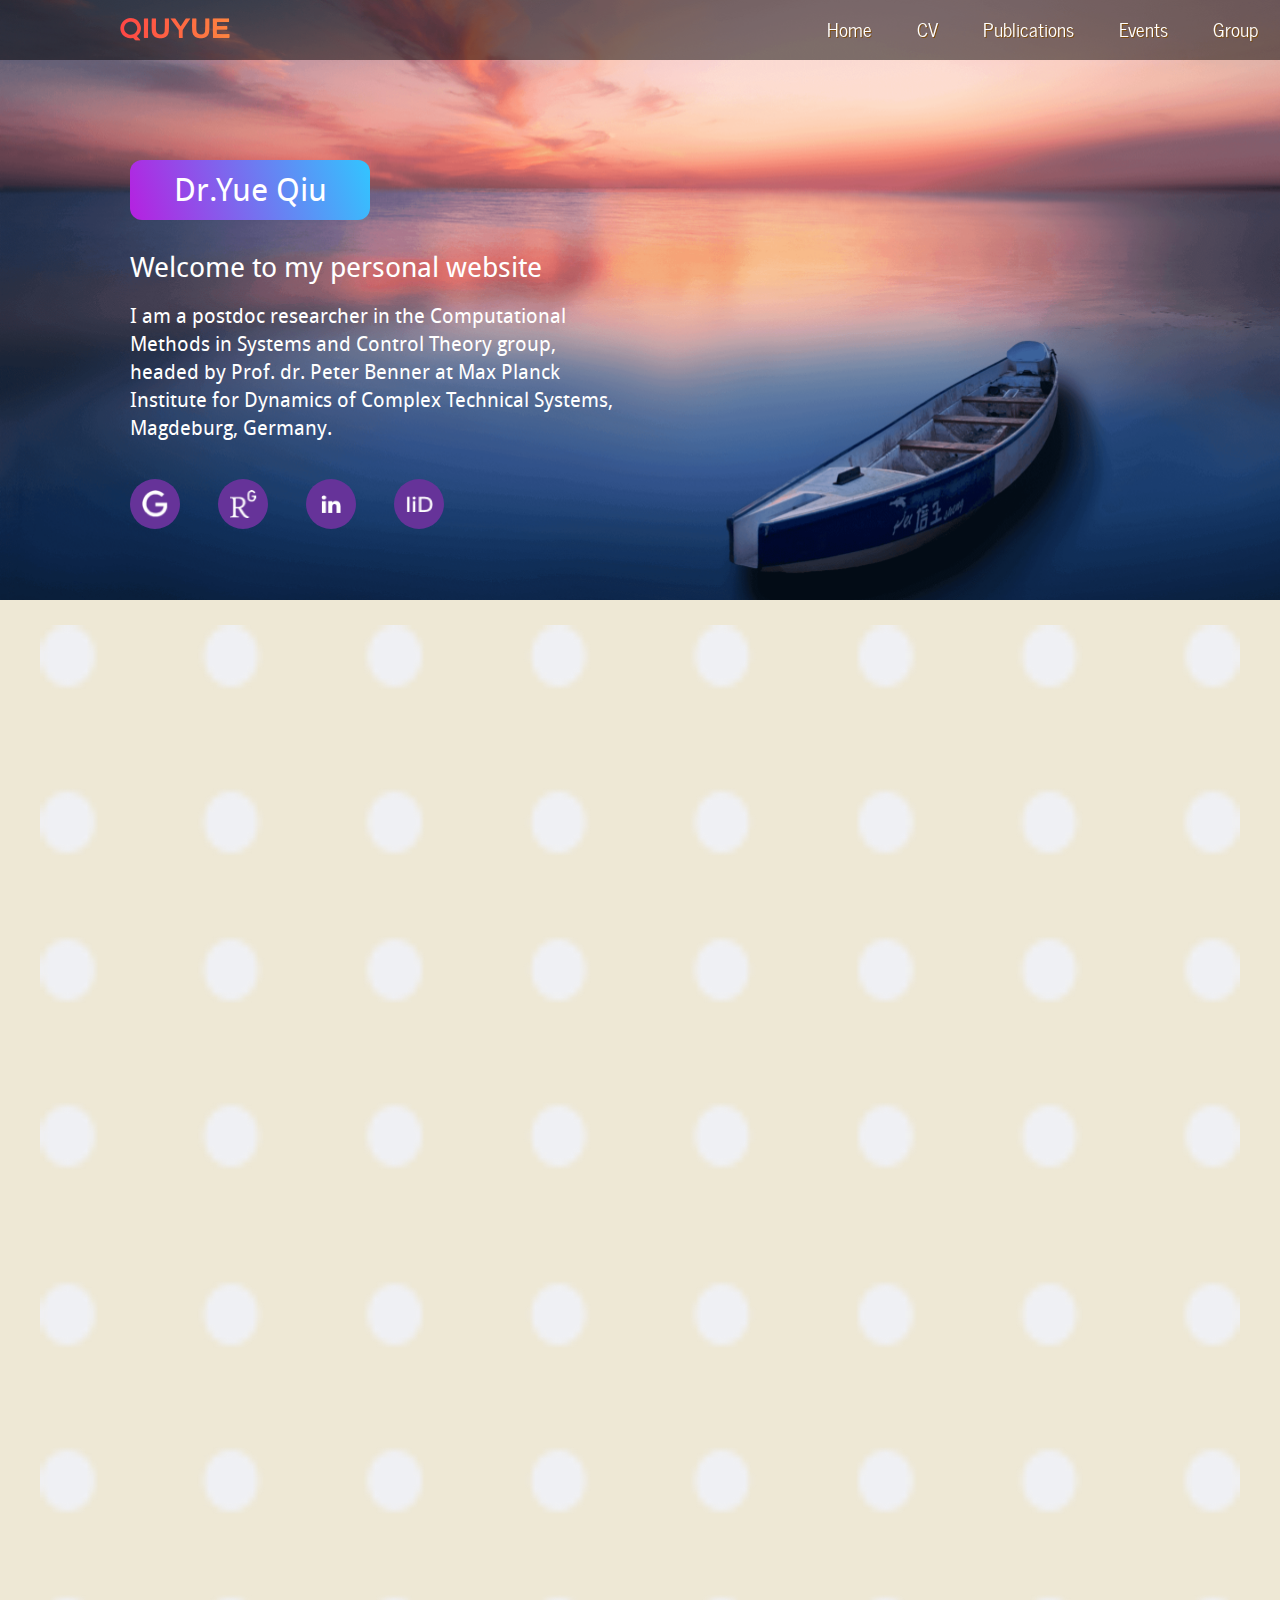
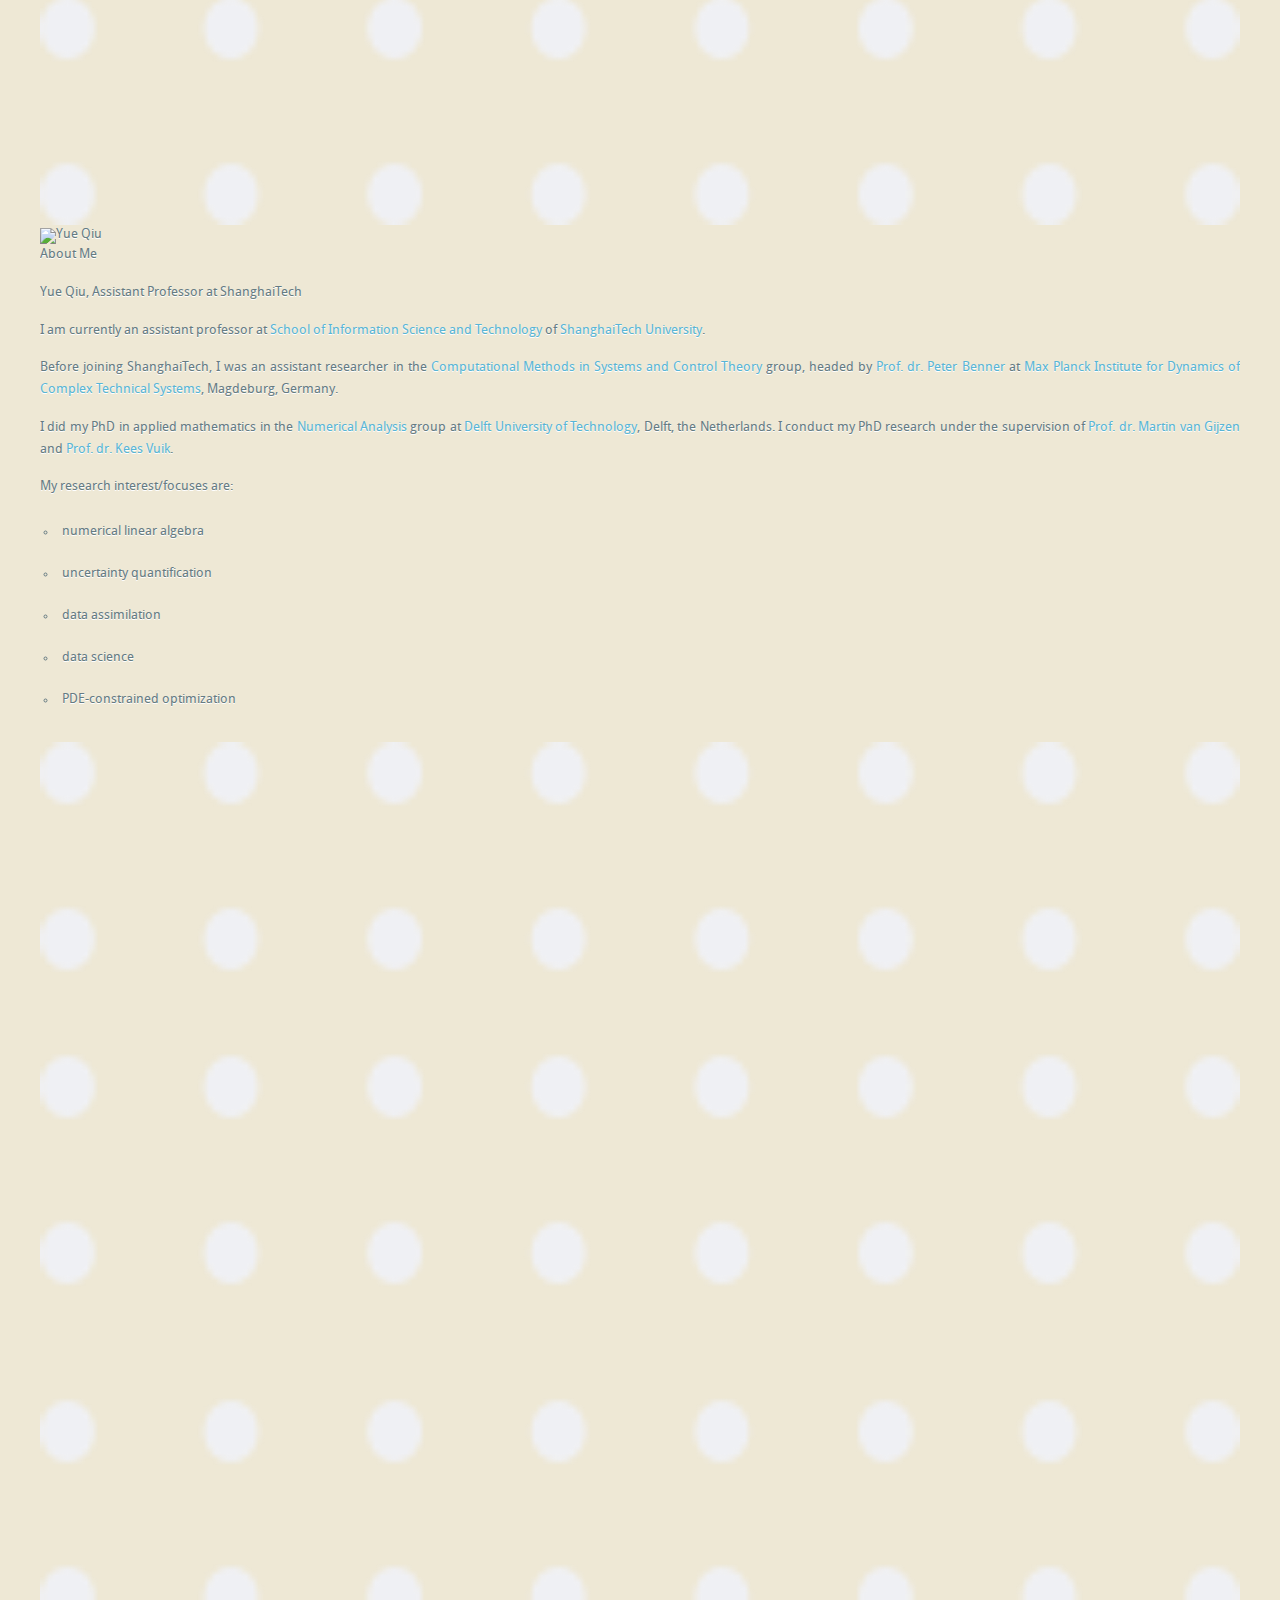
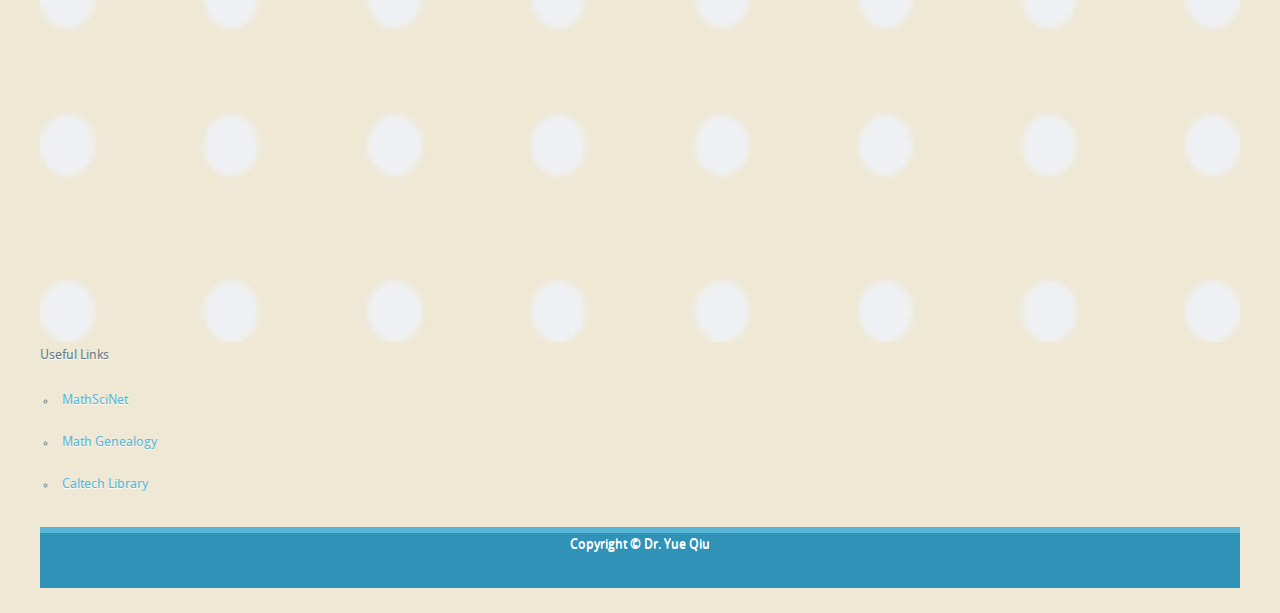
==== commit e28ed7e0: "feat: group" ====
--- a/index.html
+++ b/index.html
@@ -24,7 +24,7 @@
             <li><a href="pub.html">Publications</a></li>
             <li><a href="events.html">Events</a></li>
             <li><a href="group.html">Group</a></li>
-            <li><a href="contact.html">Contact Me</a></li>
+            <!-- <li><a href="contact.html">Contact Me</a></li> -->
           </ul>
         </div>
       </nav>
@@ -56,56 +56,17 @@
 
     <!-- the sidebar -->
     <div id="site_content">
-      <hr />
-      <div id="sidebar_container">
-        <div class="sidebar">
-          <h3>Latest News</h3>
-          <h4>One paper accepted by NHM</h4>
-          <h5>Aug. 10, 2020</h5>
-          <p>Work on numerical methods for modeling and simulation of gas networks has been accepted by <i><b>Networks
-                and Heterogeneous Media</i></b>, ArXiv preprint can be accessed via <a
-              href='https://arxiv.org/abs/1807.07142'>ArXiv Link</a></p>
-        </div>
-        <div class="sidebar">
-          <h3>Useful Links</h3>
-          <ul>
-            <li><a href="https://mathscinet.ams.org/mathscinet/">MathSciNet</a></li>
-            <li><a href="https://genealogy.math.ndsu.nodak.edu/">Math Genealogy</a></li>
-            <li><a href="https://www.library.caltech.edu/journal-title-abbreviations">Caltech Library</a></li>
-          </ul>
-        </div>
-        <div class="sidebar">
-          <h3>Profile Pages</h3>
-          <ul>
-            <li><a href="https://scholar.google.de/citations?user=QCjHDYQAAAAJ&hl=en">Google Scholar</a></li>
-            <li><a href="https://www.linkedin.com/in/yueqiu/">LinkedIn</a></li>
-            <li><a href="https://www.researchgate.net/profile/Yue_Qiu5">Researchgate</a></li>
-            <li><a href="https://orcid.org/0000-0003-0360-0442">ORCID</a></li>
-            <li><a href="https://publons.com/a/1381563/">Publons</a></li>
-          </ul>
-        </div>
-        <div class="sidebar">
-          <h4>Hits Counter</h4>
-          <!-- BEGIN: Powered by Supercounters.com -->
-          <center>
-            <script type="text/javascript" src="//widget.supercounters.com/ssl/flag.js"></script>
-            <script type="text/javascript">sc_flag(1512753, "FFFFFF", "000000", "cccccc", 2, 10, 0, 0)</script>
-            <br><noscript><a href="http://www.supercounters.com/flagcounter">Free Flag Counter</a></noscript>
-          </center>
-          <!-- END: Powered by Supercounters.com -->
+      <img class="index-dot-decorate dot-decorate-1" src="images/home-dot-decorate.png" />
+      <div class="pohto-decorate">
+        <div class="my-photo-wrap">
+          <img src="images/yueqiu_2.png" alt="Yue Qiu" />
         </div>
       </div>
-
-      <!-- the main body part -->
-      <div class="content" style="margin-top:0px">
-        <h3>Yue Qiu, Assistant Professor at ShanghaiTech</h3>
-        <!-- now begin my photo-->
-        <p></p>
-
-        <p>
-          <span class="right"><img src="images/yueqiu_2.png" style="margin-top:20px" alt=“Yue Qiu“ /></span>
+      <div class="about-me-content">
+        <p class="about-me-title">
+          About Me
         </p>
-
+        <p>Yue Qiu, Assistant Professor at ShanghaiTech</p>
         <p align='justify'>
           I am currently an assistant professor at <a href='https://sist.shanghaitech.edu.cn/sist_en/'>School of
             Information Science and Technology</a> of <a href='https://www.shanghaitech.edu.cn/eng/'>ShanghaiTech
@@ -126,40 +87,31 @@
           Netherlands. I conduct my PhD research under the supervision of <a
             href="http://ta.twi.tudelft.nl/nw/users/gijzen/">Prof. dr. Martin van Gijzen</a> and <a
             href='http://ta.twi.tudelft.nl/users/vuik/Welcome.html'>Prof. dr. Kees Vuik</a>.</p>
-
-
-        <p>My research interest/focuses are:</p>
-        <ul>
-          <li>numerical linear algebra</li>
-          <li>uncertainty quantification</li>
-          <li>data assimilation </li>
-          <li>data science</li>
-          <li>PDE-constrained optimization</li>
+        <div class="interest-and-focuson">
+          <p class="title-tip">My research interest/focuses are:</p>
+          <ul class="items-wrap">
+            <li>numerical linear algebra</li>
+            <li>uncertainty quantification</li>
+            <li>data assimilation </li>
+            <li>data science</li>
+            <li>PDE-constrained optimization</li>
+          </ul>
+        </div>
+      </div>
+      <div class="useful-links">
+        <img class="index-dot-decorate dot-decorate-2" src="images/home-dot-decorate.png" />
+        <p class="useful-link-tip">
+          <span class="text-wrap">Useful Links</span>
+        </p>
+        <ul class="links-wrap">
+          <li><a href="https://mathscinet.ams.org/mathscinet/">MathSciNet</a></li>
+          <li><a href="https://genealogy.math.ndsu.nodak.edu/">Math Genealogy</a></li>
+          <li><a href="https://www.library.caltech.edu/journal-title-abbreviations">Caltech Library</a></li>
         </ul>
-
-
       </div>
-    </div>
-    <div id="scroll">
-      <a title="Scroll to the top" class="top" href="#"><img src="images/top.png" alt="top" /></a>
-    </div>
-    <footer>
-      <!--<p><img src="images/twitter.png" alt="twitter" />&nbsp;<img src="images/facebook.png" alt="facebook" />&nbsp;<img src="images/rss.png" alt="rss" /></p>-->
-      <p><a href="index.html">Home</a> | <a href=“cv.html">CV</a> | <a href="pub.html">Publications</a> | <a
-          href="events.html">Events</a> | <a href="contact.html">Contact Me</a></p>
-      <p>Copyright &copy; Dr. Yue Qiu | <a href="http://www.css3templates.co.uk">design from css3templates.co.uk</a></p>
-    </footer>
-  </div>
-  <!-- javascript at the bottom for fast page loading -->
-  <script type="text/javascript" src="js/jquery.js"></script>
-  <script type="text/javascript" src="js/jquery.easing-sooper.js"></script>
-  <script type="text/javascript" src="js/jquery.sooperfish.js"></script>
-  <script type="text/javascript">
-    $(document).ready(function () {
-      $('ul.sf-menu').sooperfish();
-      $('.top').click(function () { $('html, body').animate({ scrollTop: 0 }, 'fast'); return false; });
-    });
-  </script>
+      <footer class="common-footer">
+        Copyright © Dr. Yue Qiu
+      </footer>
 </body>
 
 </html>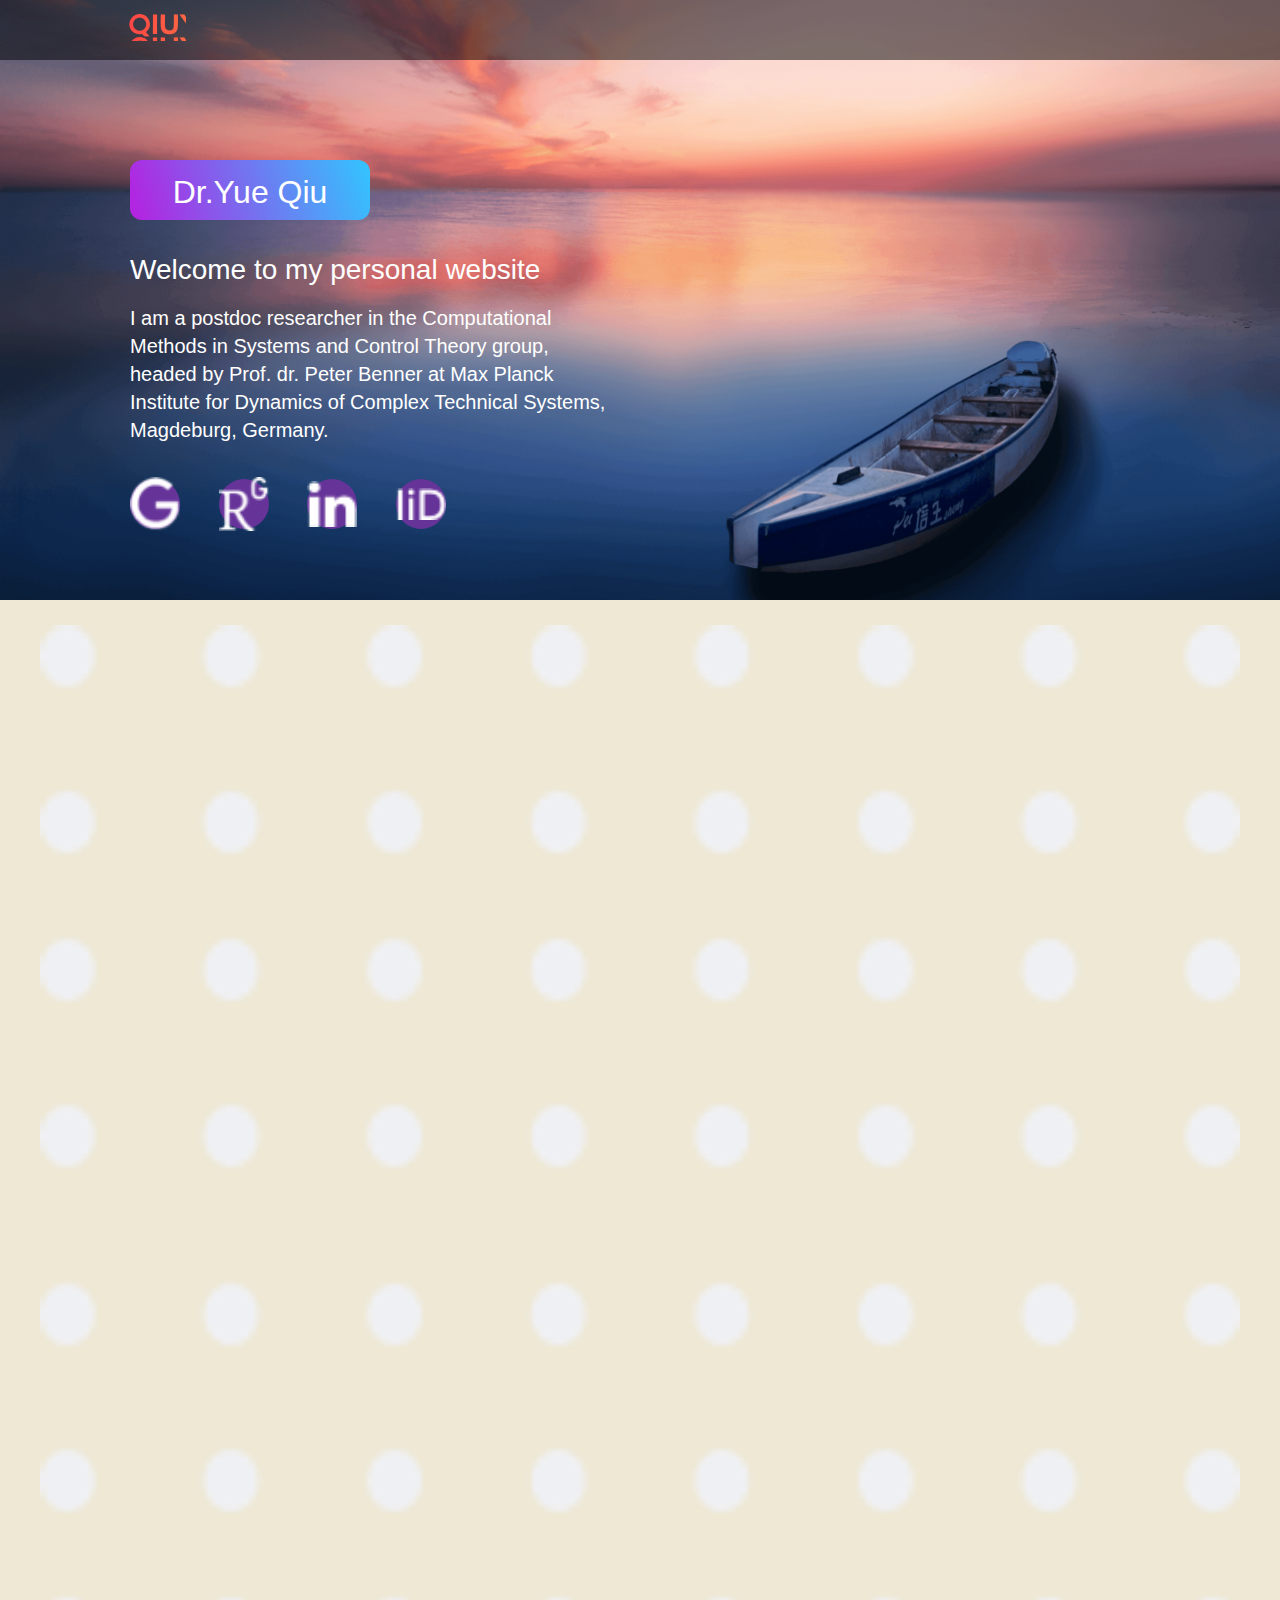
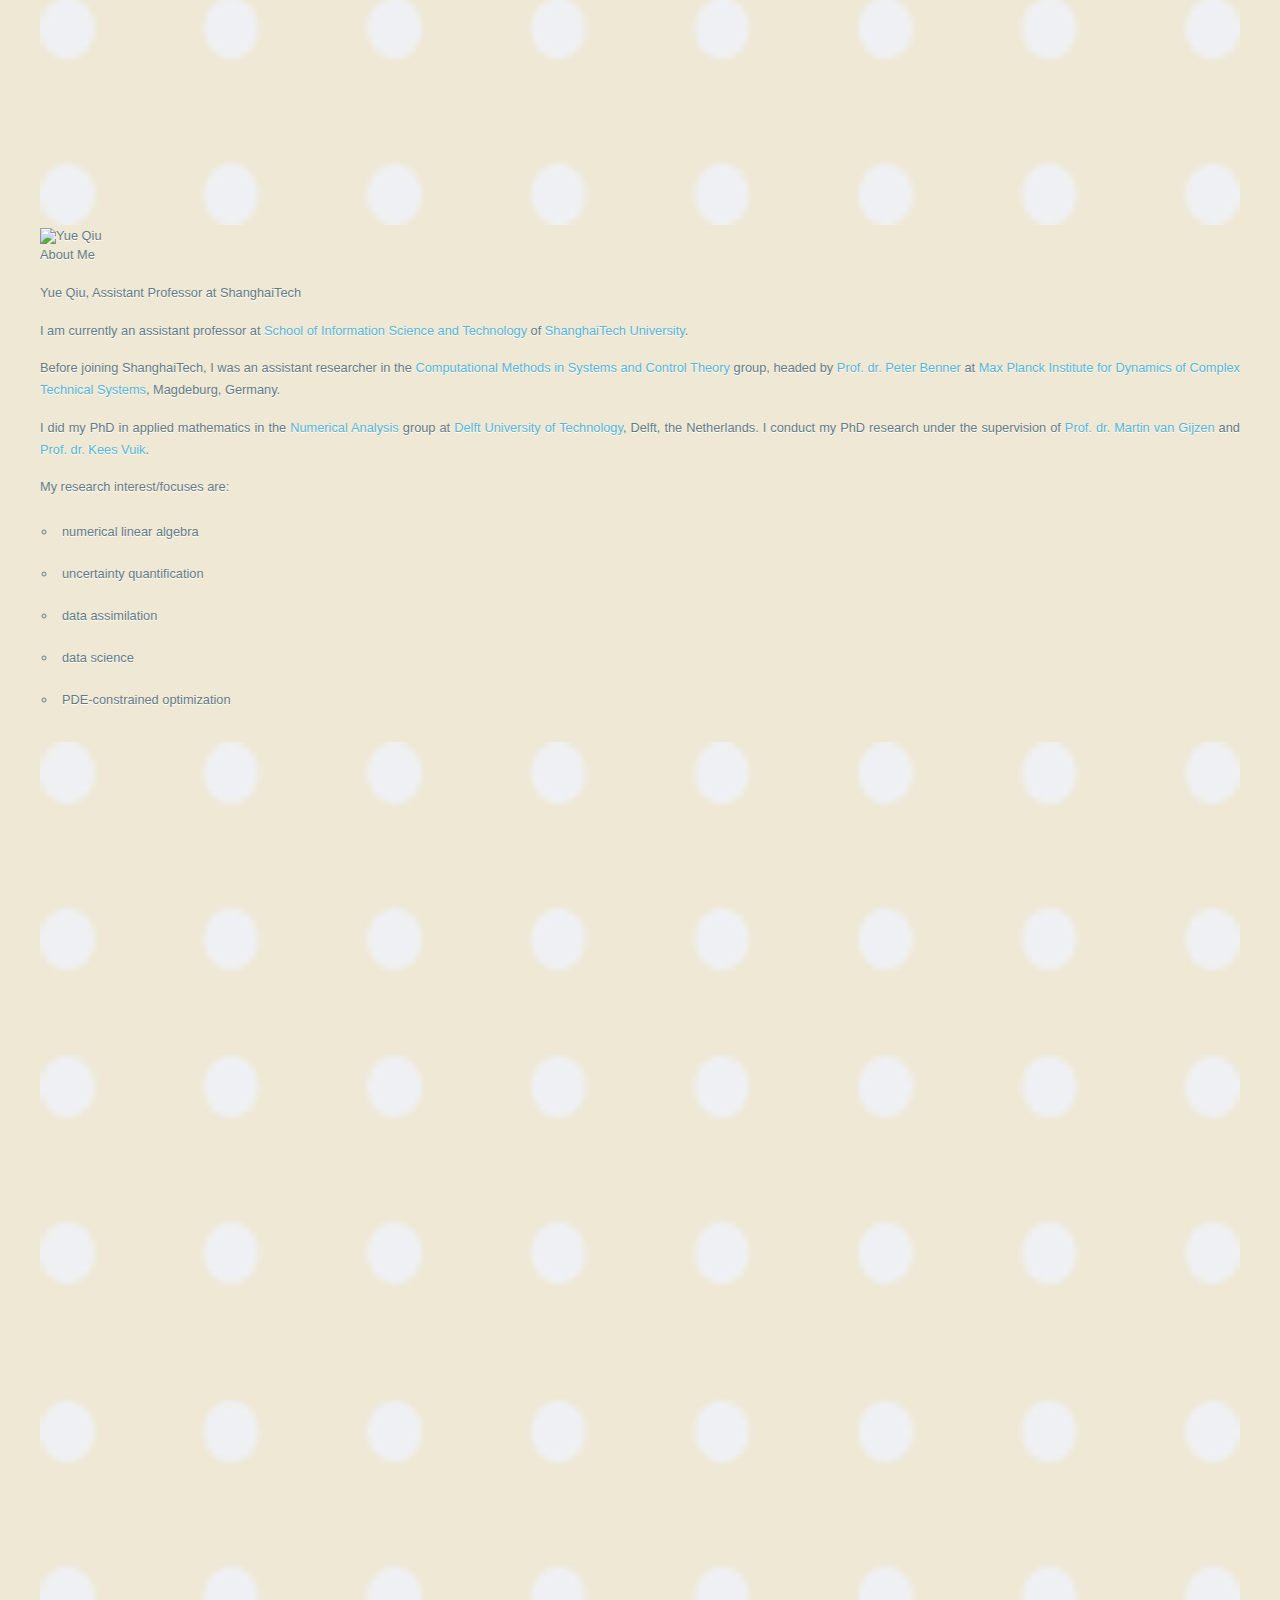
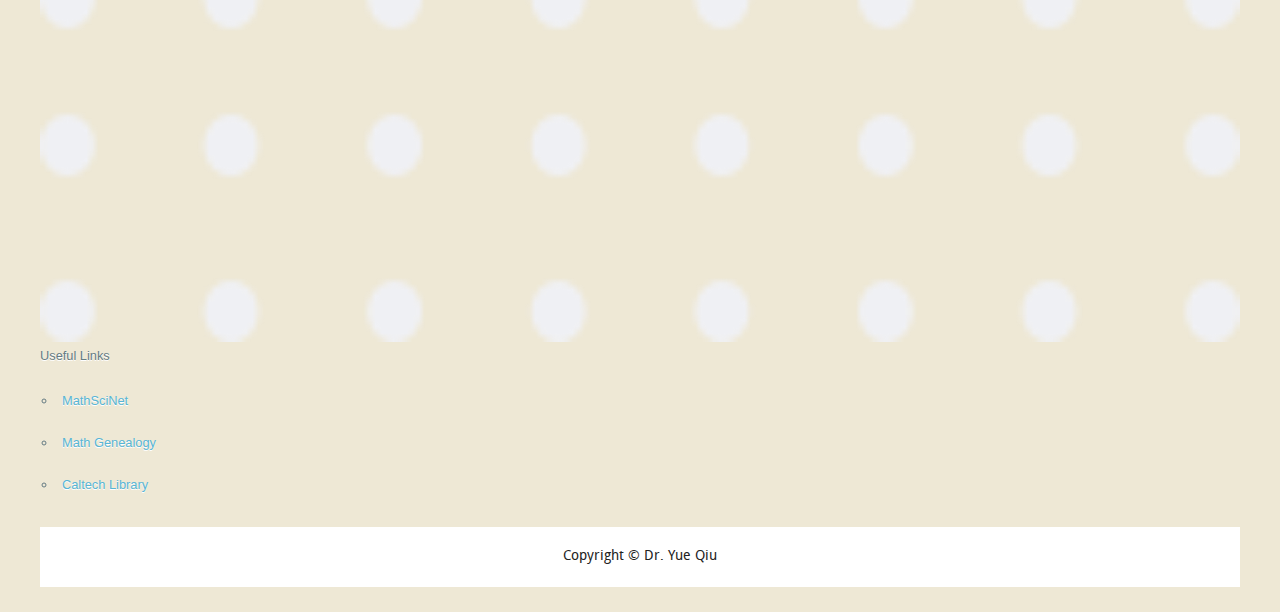
==== commit 28871f8d: "feat: events调整" ====
--- a/index.html
+++ b/index.html
@@ -5,6 +5,7 @@
   <title>Dr. Qiu's Homepage</title>
   <meta name="description" content="website description" />
   <meta name="keywords" content="website keywords, website keywords" />
+
   <meta http-equiv="content-type" content="text/html; charset=UTF-8" />
   <link rel="stylesheet" type="text/css" href="css/style.css" />
   <link rel="stylesheet" type="text/css" href="css/header.css" />
@@ -37,17 +38,17 @@
         <div class="profile-pages">
           <a class="profile-pages-item" href="https://scholar.google.de/citations?user=QCjHDYQAAAAJ&hl=en"
             title="Google Scholar" target="blank">
-            <img src="./images/g.png" style="width:26px" />
+            <img src="./images/g.png" />
           </a>
           <a class="profile-pages-item" href="https://www.researchgate.net/profile/Yue_Qiu5" target="blank"
             title="Researchgate">
-            <img src="./images/rg.png" style="width:27px" />
+            <img src="./images/rg.png">
           </a>
           <a class="profile-pages-item" href="https://www.linkedin.com/in/yueqiu/" target="blank" title="LinkedIn">
-            <img src="./images/in.png" style="width:20px" />
+            <img src="./images/in.png" />
           </a>
           <a class="profile-pages-item" href="https://orcid.org/0000-0003-0360-0442" target="blank" title="ORCID">
-            <img src="./images/Iid.png" style="width:27px" />
+            <img src="./images/Iid.png" />
           </a>
 
         </div>
@@ -64,7 +65,9 @@
       </div>
       <div class="about-me-content">
         <p class="about-me-title">
-          About Me
+          <span>
+            About Me
+          </span>
         </p>
         <p>Yue Qiu, Assistant Professor at ShanghaiTech</p>
         <p align='justify'>
--- a/css/header.css
+++ b/css/header.css
@@ -1,3 +1,6 @@
+body {
+  font-family: PingFang SC, '\82F9\65B9', Microsoft YaHei, '\5FAE\8F6F\96C5\9ED1', Helvetica, Tahoma, Arial, sans-serif !important;
+}
 #menu_container {
   text-align: right;
   height: 60px;
@@ -12,17 +15,40 @@
 #menu_container::before {
   content: '';
   position: absolute;
-  width: 110px;
-  height: 23px;
+  width: 57px;
+  height: 27px;
   background: url(../images/index-top-header.png);
-  left: 120px;
-  top: 18px;
+  left: 129px;
+  top: 14px;
 }
 .sf-menu {
   float: unset !important;
+  display: block;
+  position: relative;
+  font-size: 0;
+}
+.sf-menu a {
+  display: block;
+  position: relative;
+  padding: 0 !important;
+  font-size: 20px;
+  text-shadow: none !important;
+  margin: 0 60px 0 0 !important;
+  text-decoration-line: none !important;
 }
 .sf-menu li {
   float: none !important;
   display: inline-block !important;
   transform: translateY(4px);
 }
+.common-footer {
+  padding: 0;
+  background: white;
+  margin: 0;
+  font-size: 14px;
+  color: #222;
+  line-height: 60px;
+  height: 60px;
+  text-align: center;
+  border: none;
+}
